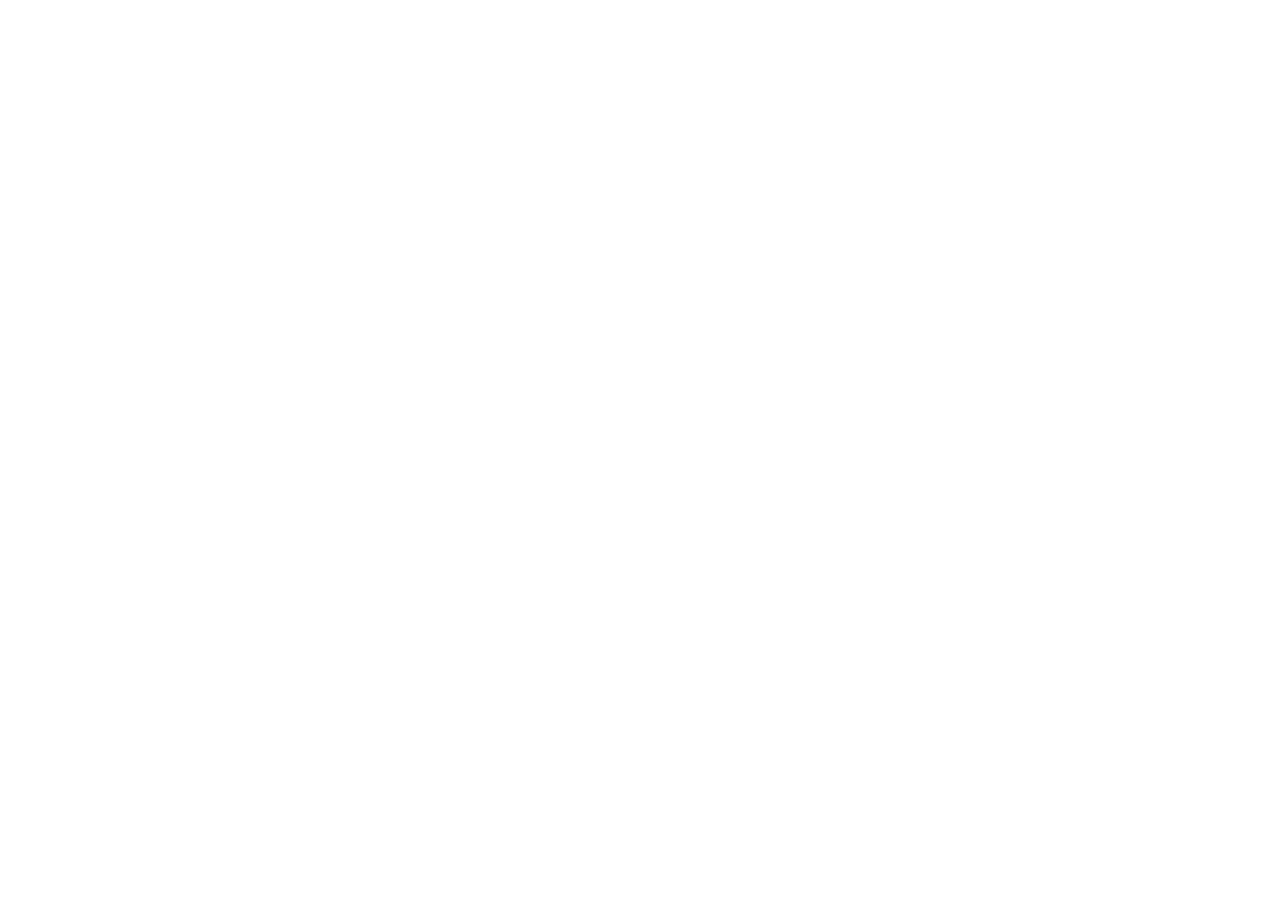
==== portfolio.html @ ca575eab "додає файли основи та базову розмітку" ====
<!DOCTYPE html>
<html lang="uk">
<head>
    <meta charset="UTF-8">
    <meta http-equiv="X-UA-Compatible" content="IE=edge">
    <meta name="viewport" content="width=device-width, initial-scale=1.0">
    <title>Портфоліо</title>
</head>
<body>
    
</body>
</html>
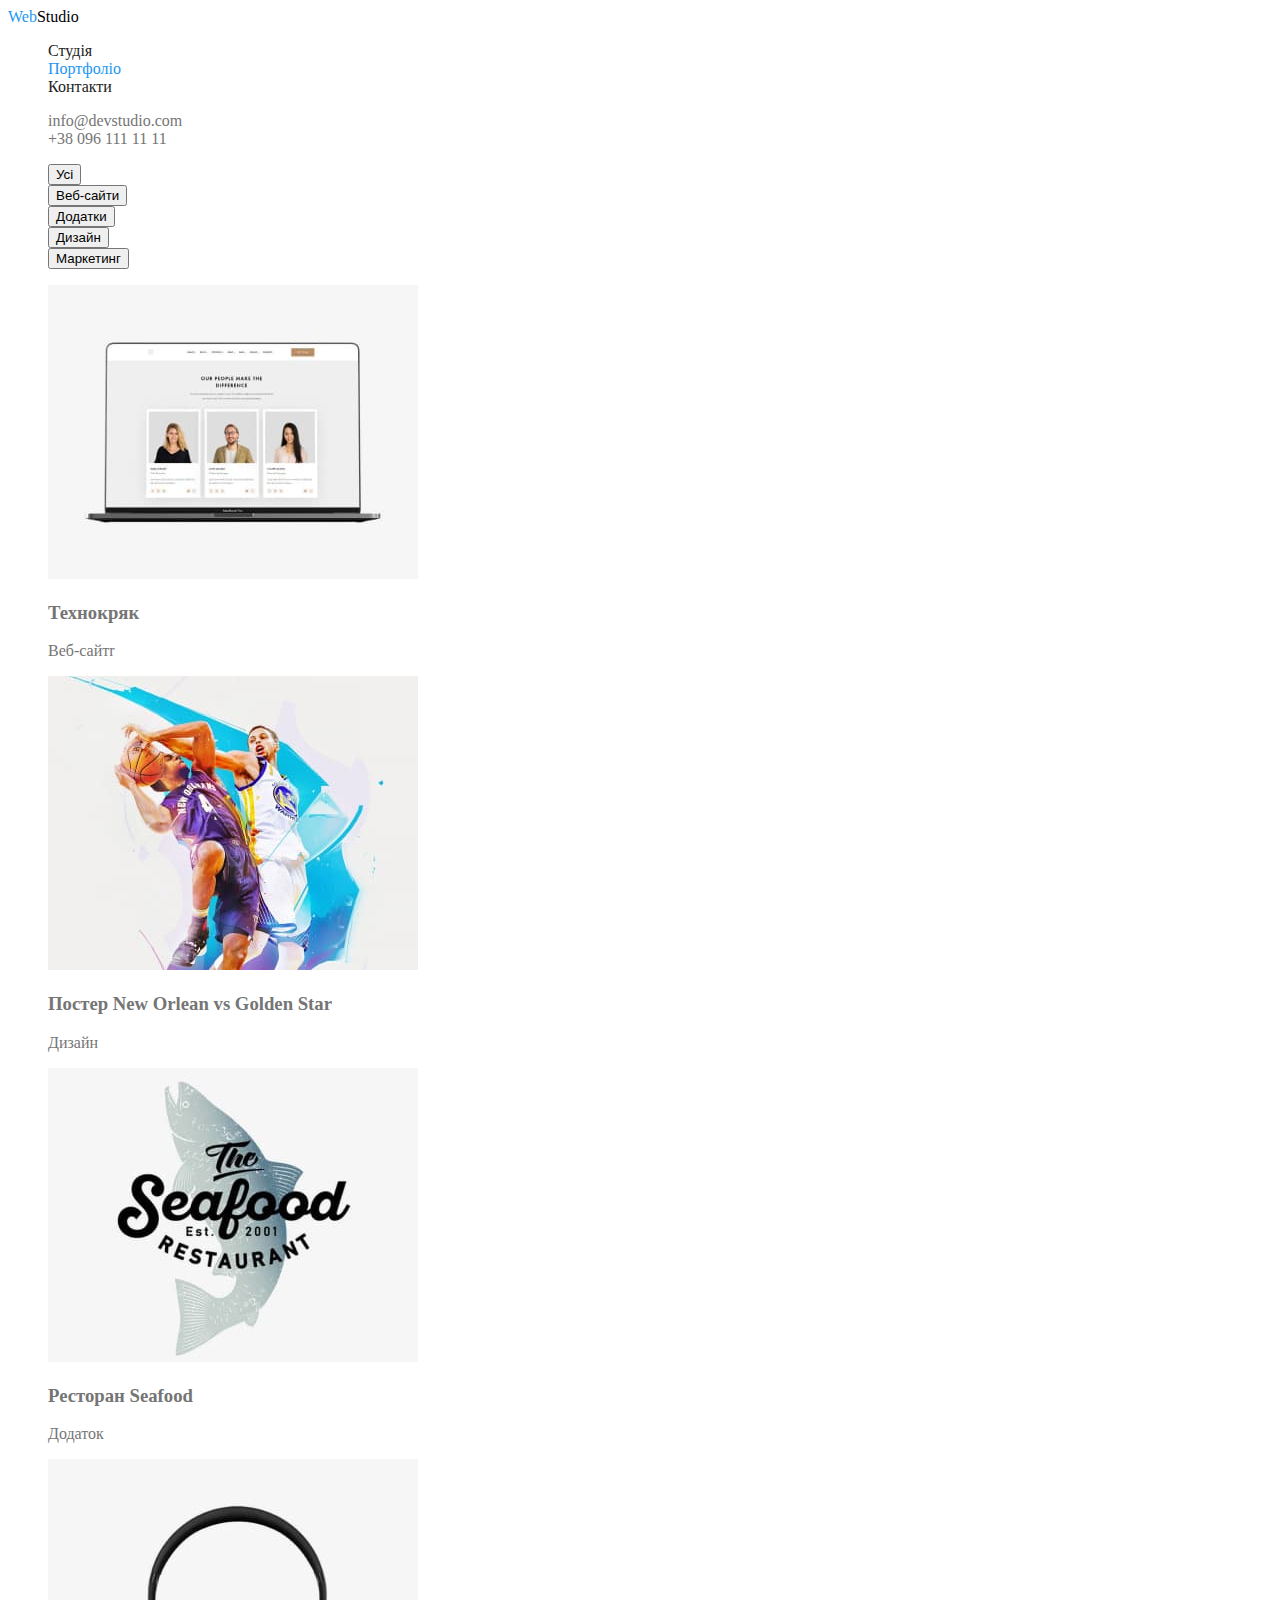
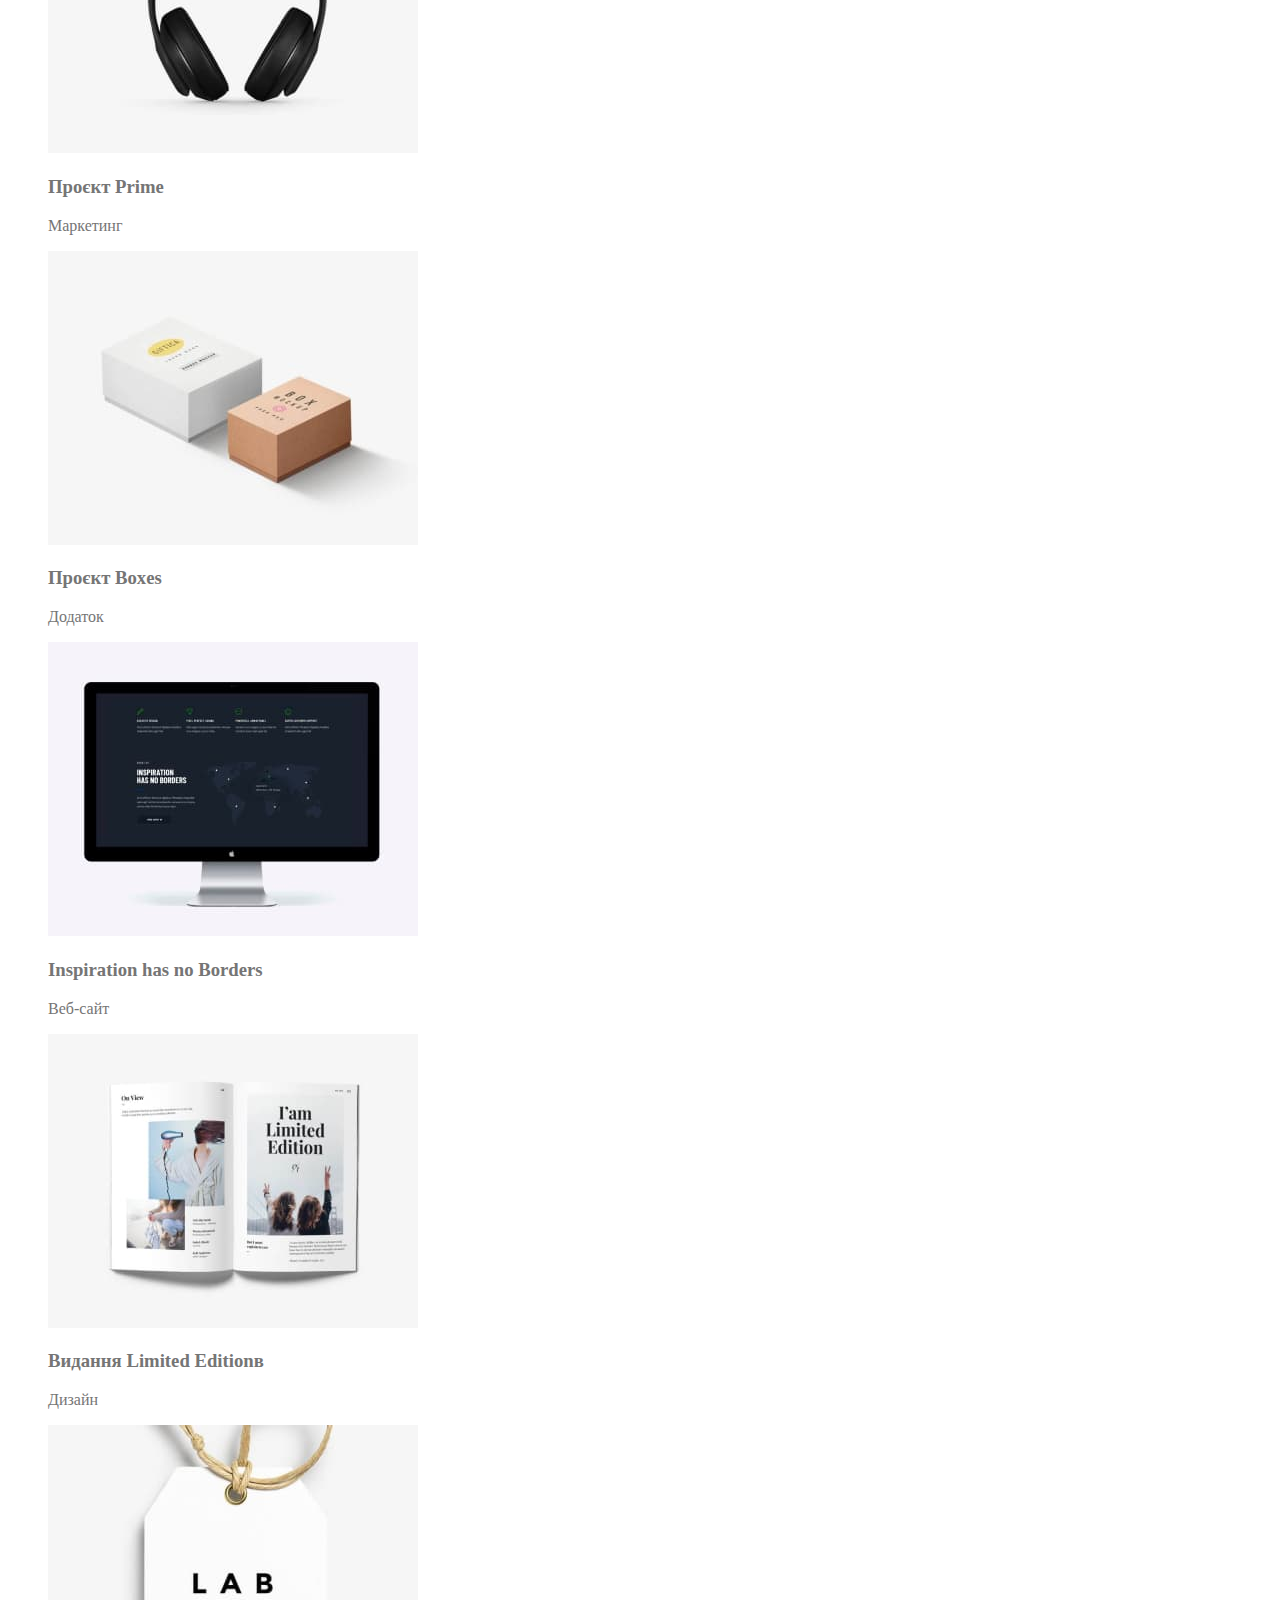
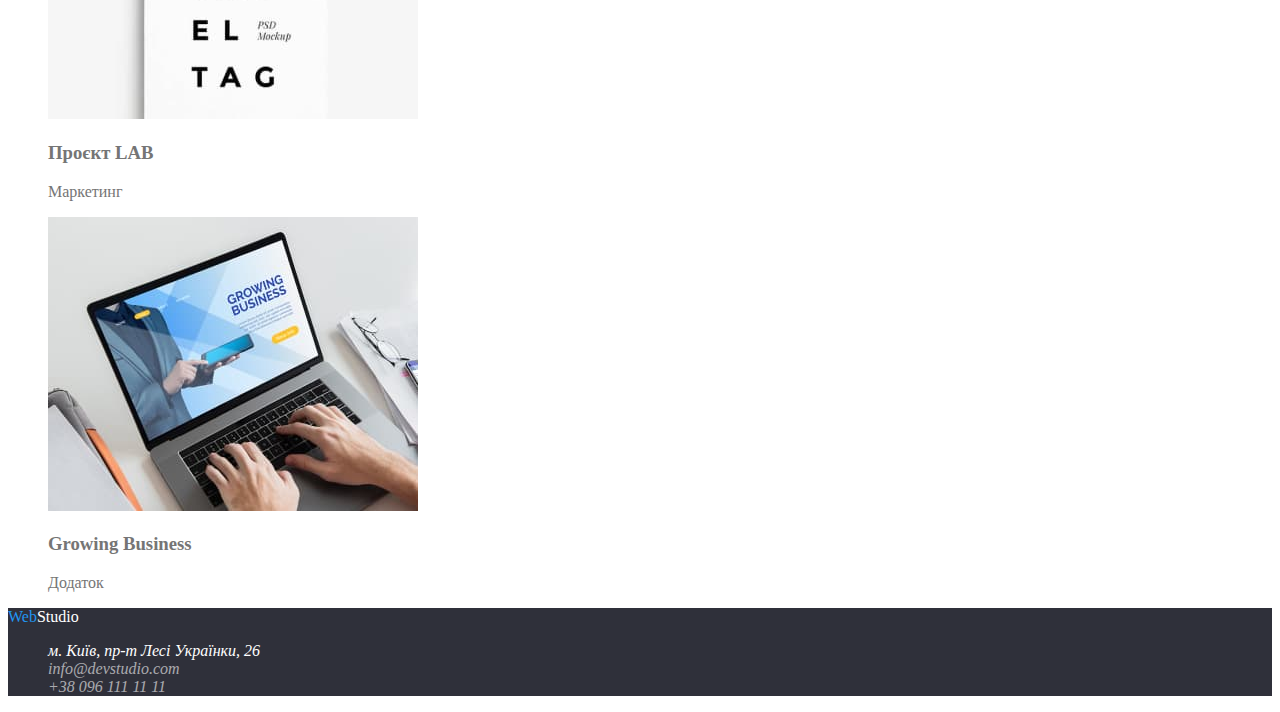
==== commit 27e99223: "Додає розмітку portfolio.html" ====
--- a/portfolio.html
+++ b/portfolio.html
@@ -5,8 +5,103 @@
     <meta http-equiv="X-UA-Compatible" content="IE=edge">
     <meta name="viewport" content="width=device-width, initial-scale=1.0">
     <title>Портфоліо</title>
+    <link rel="stylesheet" href="./css/styles.css" />
 </head>
 <body>
-    
+    <header>
+        <nav>
+            <a href="./index.html" class="logo"> <span class="web-logo">Web</span>Studio </a>
+            <ul class="site-nav">
+                <li><a href="./index.html" class="link">Студія</a></li>
+                <li><a href="./portfolio.html" class="link current">Портфоліо</a></li>
+                <li><a href="" class="link">Контакти</a></li>
+            </ul>
+        </nav>
+
+        <ul>
+            <li><a href="mailto:info@devstudio.com" class="nav-contact">info@devstudio.com</a></li>
+            <li><a href="tel:+380961111111" class="nav-contact">+38 096 111 11 11</a></li>
+        </ul>
+
+    </header>
+
+    <main>
+        <ul>
+            <li>
+                <button type="button" class="filter">Усі</button>
+            </li>
+            <li>
+                <button type="button" class="filter">Веб-сайти</button>
+            </li>
+            <li>
+                <button type="button" class="filter">Додатки</button>
+            </li>
+            <li>
+                <button type="button" class="filter">Дизайн</button>
+            </li>
+            <li>
+                <button type="button" class="filter">Маркетинг</button>
+            </li>
+        </ul>
+
+        <ul class="projects">
+            <li>
+                <img src="./images/проєкт1.jpg" alt="Ноутбук з сайтом" width="370">
+                <h3 class="title">Технокряк</h3>
+                <p>Веб-сайтr</p>
+            </li>
+            <li>
+                <img src="./images/проєкт2.jpg" alt="Баскетболісти з м'ячем" width="370">
+                <h3 class="title">Постер New Orlean vs Golden Star</h3>
+                <p>Дизайн</p>
+            </li>
+            <li>
+                <img src="./images/проєкт3.jpg" alt="Афіша ресторану з рибою" width="370">
+                <h3 class="title">Ресторан Seafood</h3>
+                <p>Додаток</p>
+            </li>
+            <li>
+                <img src="./images/проєкт4.jpg" alt="Навушники" width="370">
+                <h3 class="title">Проєкт Prime</h3>
+                <p>Маркетинг</p>
+            </li>
+            <li>
+                <img src="./images/проєкт5.jpg" alt="Коробки" width="370">
+                <h3 class="title">Проєкт Boxes</h3>
+                <p>Додаток</p>
+            </li>
+            <li>
+                <img src="./images/проєкт6.jpg" alt="Комп'ютер-моноблок Apple" width="370">
+                <h3 class="title">Inspiration has no Borders</h3>
+                <p>Веб-сайт</p>
+            </li>
+            <li>
+                <img src="./images/проєкт7.jpg" alt="Відкритий журнал" width="370">
+                <h3 class="title">Видання Limited Editionв</h3>
+                <p>Дизайн</p>
+            </li>
+            <li>
+                <img src="./images/проєкт8.jpg" alt="Етикетка на шнурку" width="370">
+                <h3 class="title">Проєкт LAB</h3>
+                <p>Маркетинг</p>
+            </li>
+            <li>
+                <img src="./images/проєкт9.jpg" alt="Ноутбук, за яким працюють" width="370">
+                <h3 class="title">Growing Business</h3>
+                <p>Додаток</p>
+            </li>
+        </ul>
+    </main>
+
+    <footer>
+        <a href="./index.html" class="footer-logo"> <span class="web-logo">Web</span>Studio </a>
+        <address>
+            <ul>
+                <li><a href="https://goo.gl/maps/Lt7ySkNtSUmpowmB8" target="_blank" rel="noreferrer noopener" class="address">м. Київ, пр-т Лесі Українки, 26</a> </li>
+                <li><a href="mailto:info@devstudio.com" class="contact">info@devstudio.com</a></li>
+                <li><a href="tel:+380961111111" class="contact">+38 096 111 11 11</a></li>            
+            </ul>
+        </address>
+    </footer>
 </body>
 </html>--- a/css/styles.css
+++ b/css/styles.css
@@ -0,0 +1,103 @@
+:root {
+    --accent-color: #2196f3;
+    --primary-text-color: #757575;
+    --secondary-text-color: #212121;
+    --primary-white-color: #fff;
+}
+
+body {
+    background-color: var(--primary-white-color);
+    color: var(--primary-text-color);
+}
+
+ul {
+    list-style: none;
+}
+
+.logo {
+    color: #000;
+    text-decoration: none;
+}
+
+.web-logo {
+    color: var(--accent-color);
+}
+
+.site-nav .link {
+    color: var(--secondary-text-color);
+    text-decoration: none;
+}
+
+.site-nav .link:hover,
+.site-nav .link:focus {
+    color: var(--accent-color);
+}
+
+.site-nav .link.current {
+    color: var(--accent-color);
+}
+
+.nav-contact {
+    color: var(--primary-text-color);
+    text-decoration: none;
+}
+
+.nav-contact:hover,
+.nav-contact:focus {
+    color: var(--accent-color);
+
+}
+
+.hero {
+    background-color: #2f303a;
+}
+
+.hero-title {
+    color: var(--primary-white-color);
+    text-transform: uppercase;
+}
+
+.btn {
+    color: var(--primary-white-color);
+    background-color: var(--accent-color);
+}
+
+.section {
+    background-color: #f5f5f5;
+}
+
+.section-title {
+    color: var(--secondary-text-color);
+}
+
+.features .title{
+    text-transform: uppercase;
+}
+
+.features .title,
+.workers .title{
+    color: var(--secondary-text-color);
+}
+
+.team {
+    background-color: #f5f4fa;
+}
+
+footer {
+    background-color: #2f303a;
+}
+
+.footer-logo {
+    color: var(--primary-white-color);
+    text-decoration: none;
+}
+
+.address {
+    color: var(--primary-white-color);
+    text-decoration: none;
+}
+
+.contact {
+    color: #ffffff99;
+    text-decoration: none;
+}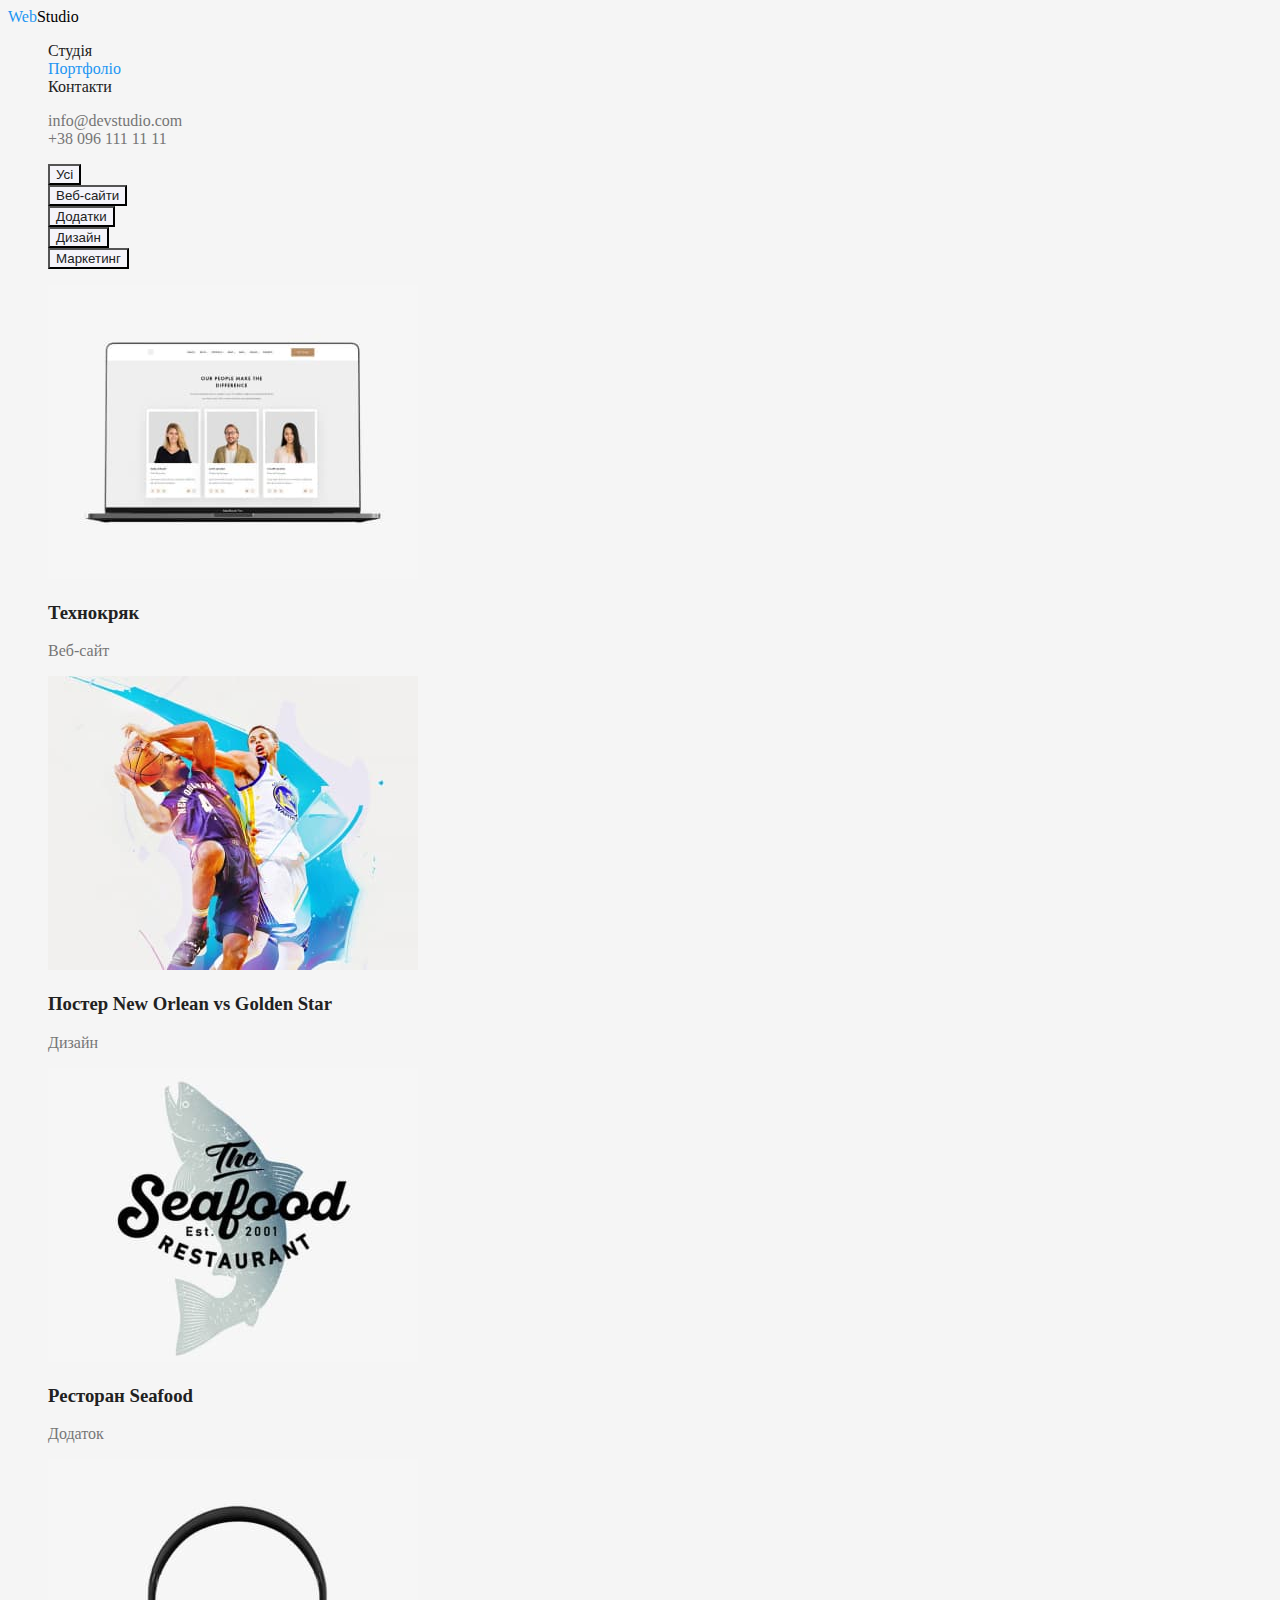
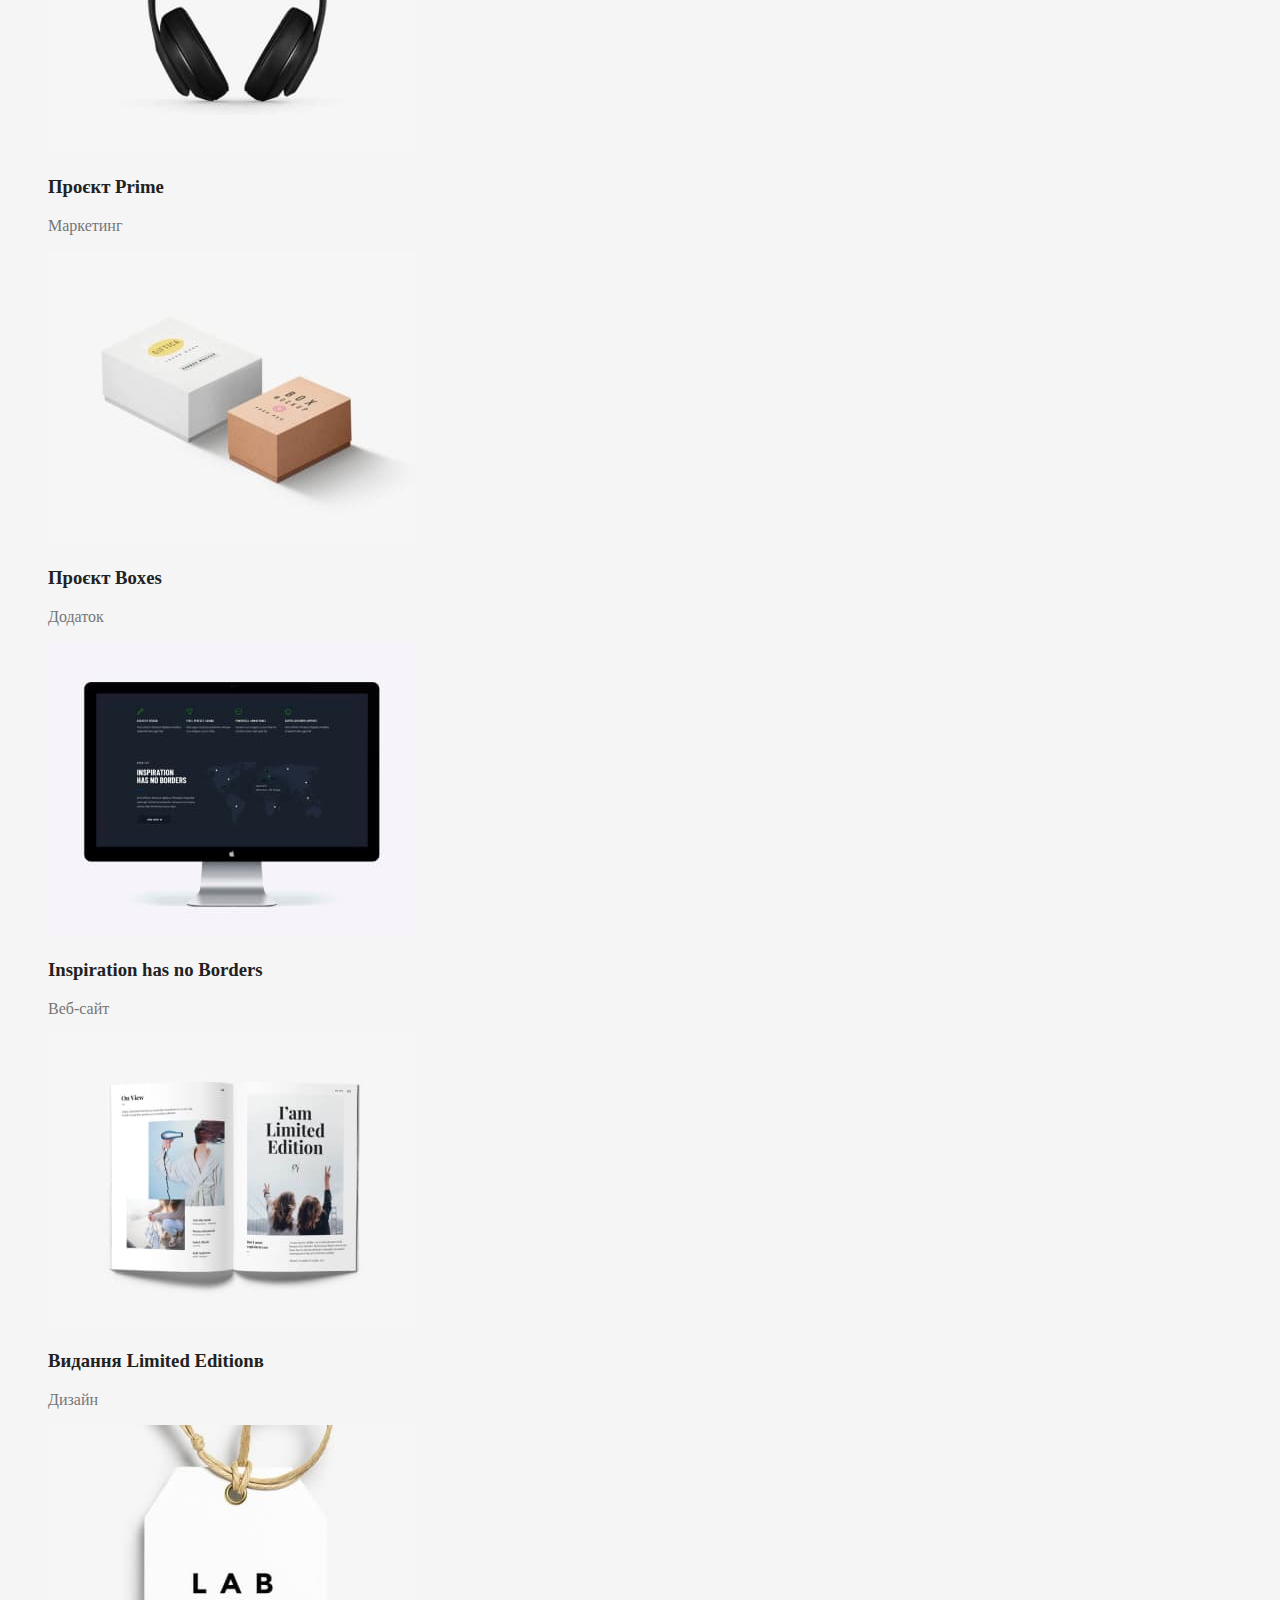
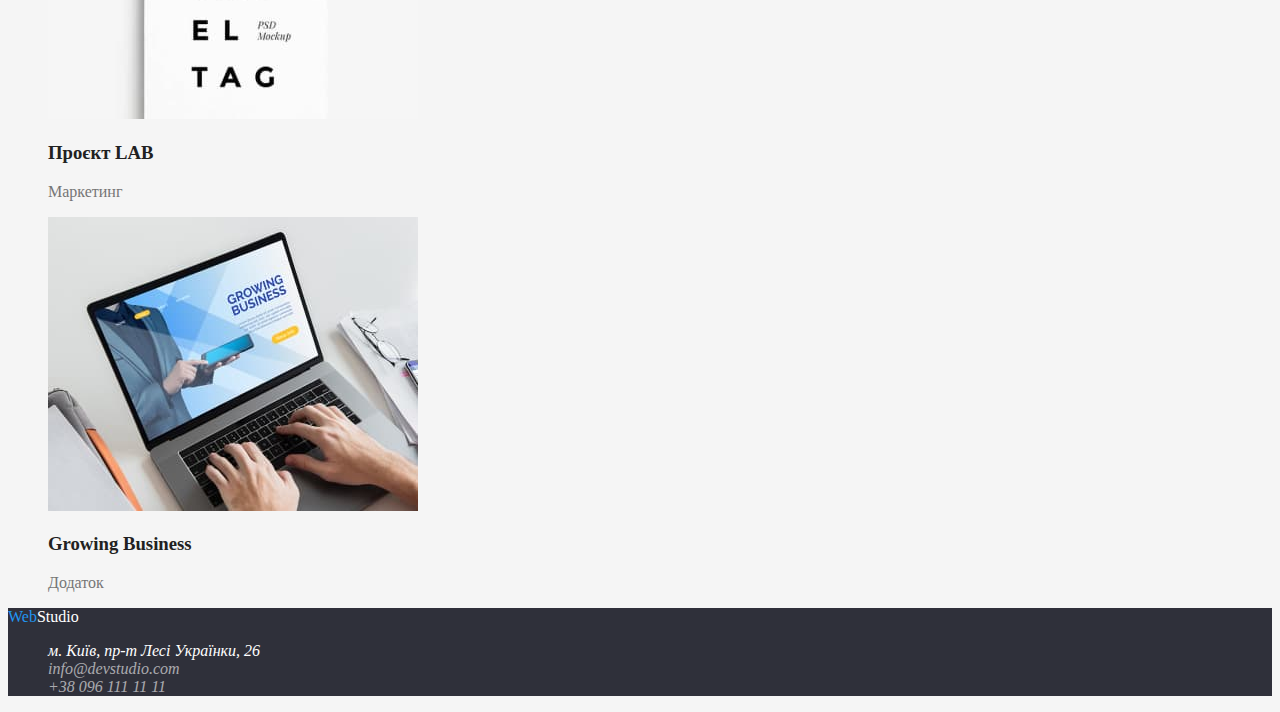
==== commit d6707f42: "перейменовує зображення" ====
--- a/portfolio.html
+++ b/portfolio.html
@@ -46,47 +46,47 @@
 
         <ul class="projects">
             <li>
-                <img src="./images/проєкт1.jpg" alt="Ноутбук з сайтом" width="370">
+                <img src="./images/technocrack.jpg" alt="Ноутбук з сайтом" width="370">
                 <h3 class="title">Технокряк</h3>
-                <p>Веб-сайтr</p>
+                <p>Веб-сайт</p>
             </li>
             <li>
-                <img src="./images/проєкт2.jpg" alt="Баскетболісти з м'ячем" width="370">
+                <img src="./images/poster.jpg" alt="Баскетболісти з м'ячем" width="370">
                 <h3 class="title">Постер New Orlean vs Golden Star</h3>
                 <p>Дизайн</p>
             </li>
             <li>
-                <img src="./images/проєкт3.jpg" alt="Афіша ресторану з рибою" width="370">
+                <img src="./images/seafood.jpg" alt="Афіша ресторану з рибою" width="370">
                 <h3 class="title">Ресторан Seafood</h3>
                 <p>Додаток</p>
             </li>
             <li>
-                <img src="./images/проєкт4.jpg" alt="Навушники" width="370">
+                <img src="./images/prime.jpg" alt="Навушники" width="370">
                 <h3 class="title">Проєкт Prime</h3>
                 <p>Маркетинг</p>
             </li>
             <li>
-                <img src="./images/проєкт5.jpg" alt="Коробки" width="370">
+                <img src="./images/boxes.jpg" alt="Коробки" width="370">
                 <h3 class="title">Проєкт Boxes</h3>
                 <p>Додаток</p>
             </li>
             <li>
-                <img src="./images/проєкт6.jpg" alt="Комп'ютер-моноблок Apple" width="370">
+                <img src="./images/inspiration.jpg" alt="Комп'ютер-моноблок Apple" width="370">
                 <h3 class="title">Inspiration has no Borders</h3>
                 <p>Веб-сайт</p>
             </li>
             <li>
-                <img src="./images/проєкт7.jpg" alt="Відкритий журнал" width="370">
+                <img src="./images/limitededition.jpg" alt="Відкритий журнал" width="370">
                 <h3 class="title">Видання Limited Editionв</h3>
                 <p>Дизайн</p>
             </li>
             <li>
-                <img src="./images/проєкт8.jpg" alt="Етикетка на шнурку" width="370">
+                <img src="./images/lab.jpg" alt="Етикетка на шнурку" width="370">
                 <h3 class="title">Проєкт LAB</h3>
                 <p>Маркетинг</p>
             </li>
             <li>
-                <img src="./images/проєкт9.jpg" alt="Ноутбук, за яким працюють" width="370">
+                <img src="./images/bussines.jpg" alt="Ноутбук, за яким працюють" width="370">
                 <h3 class="title">Growing Business</h3>
                 <p>Додаток</p>
             </li>
--- a/css/styles.css
+++ b/css/styles.css
@@ -6,7 +6,7 @@
 }
 
 body {
-    background-color: var(--primary-white-color);
+    background-color: #f5f5f5;
     color: var(--primary-text-color);
 }
 
@@ -75,7 +75,8 @@
 }
 
 .features .title,
-.workers .title{
+.workers .title,
+.projects .title {
     color: var(--secondary-text-color);
 }
 
@@ -100,4 +101,18 @@
 .contact {
     color: #ffffff99;
     text-decoration: none;
+}
+
+
+
+
+.filter {
+    color: var(--secondary-text-color);
+    background-color: #f5f4fa;
+}
+
+.filter:hover,
+.filter:focus {
+    color: #fff;
+    background-color: var(--accent-color);
 }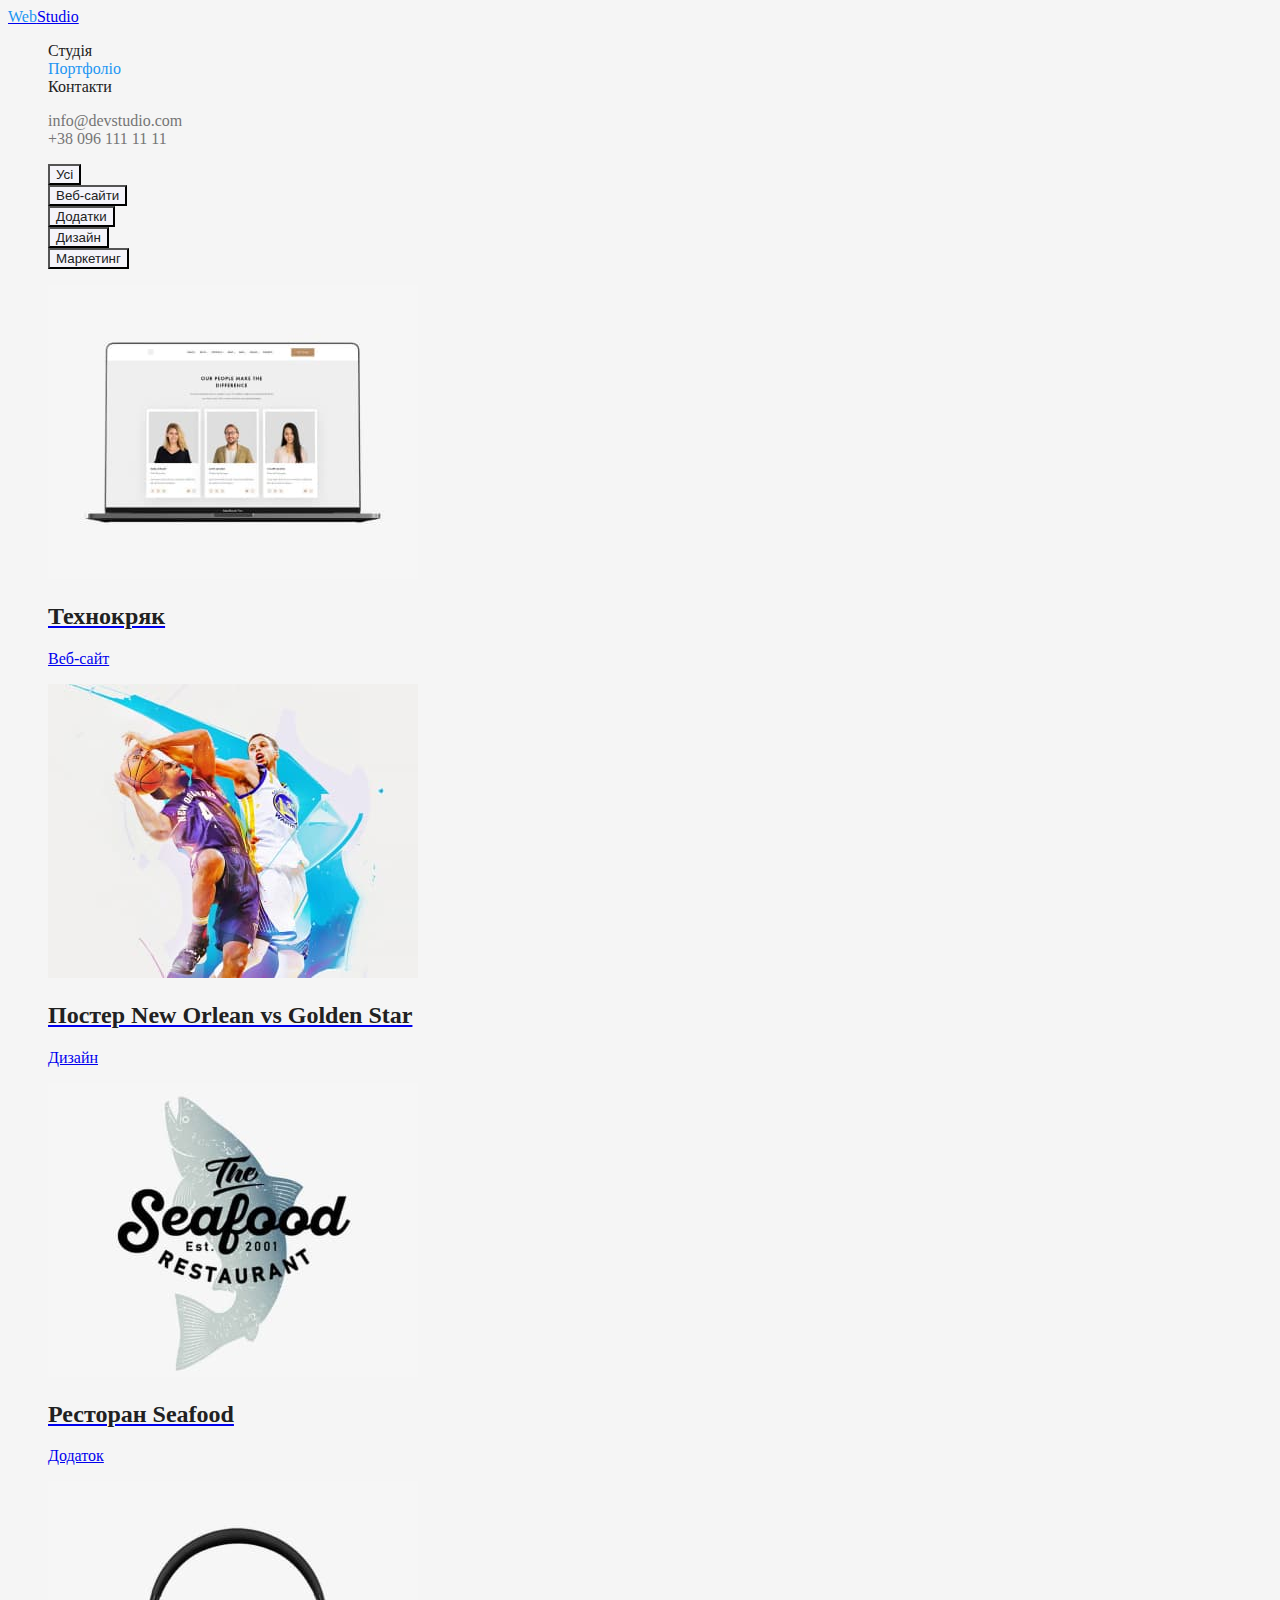
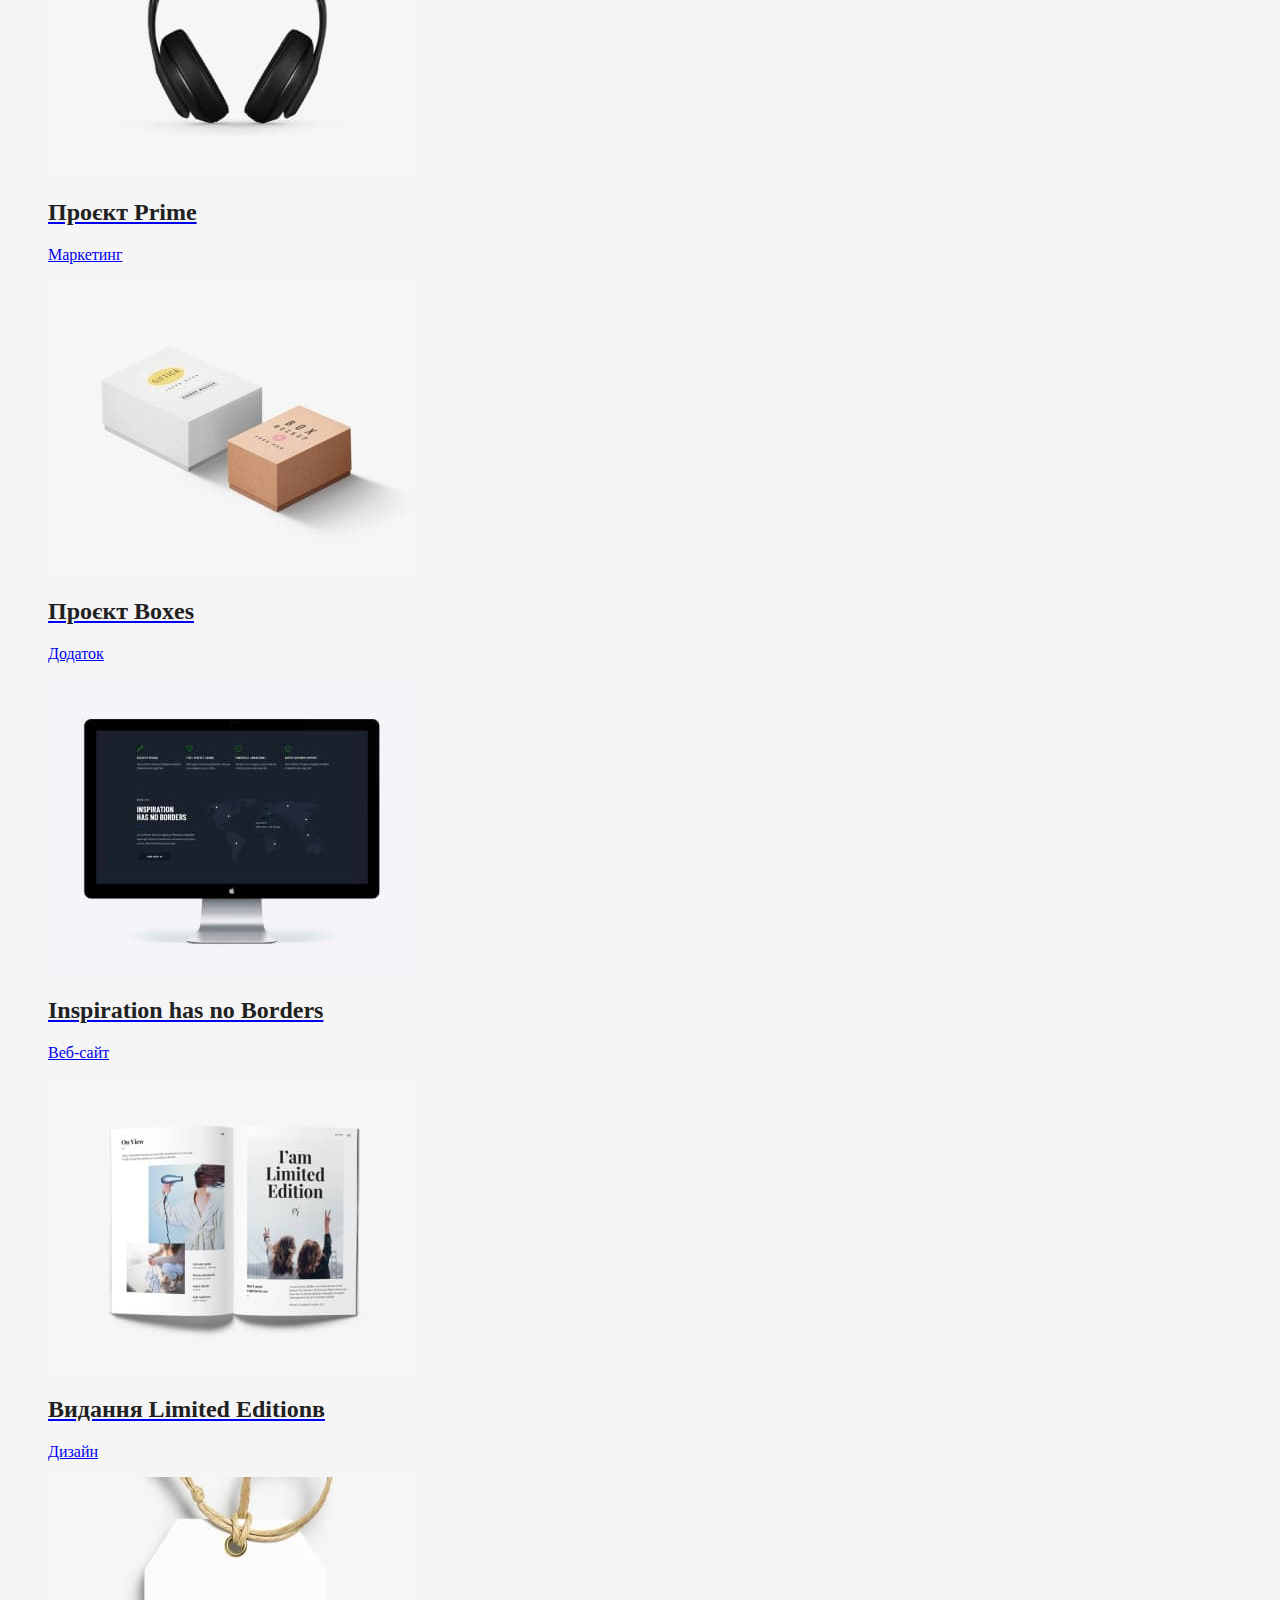
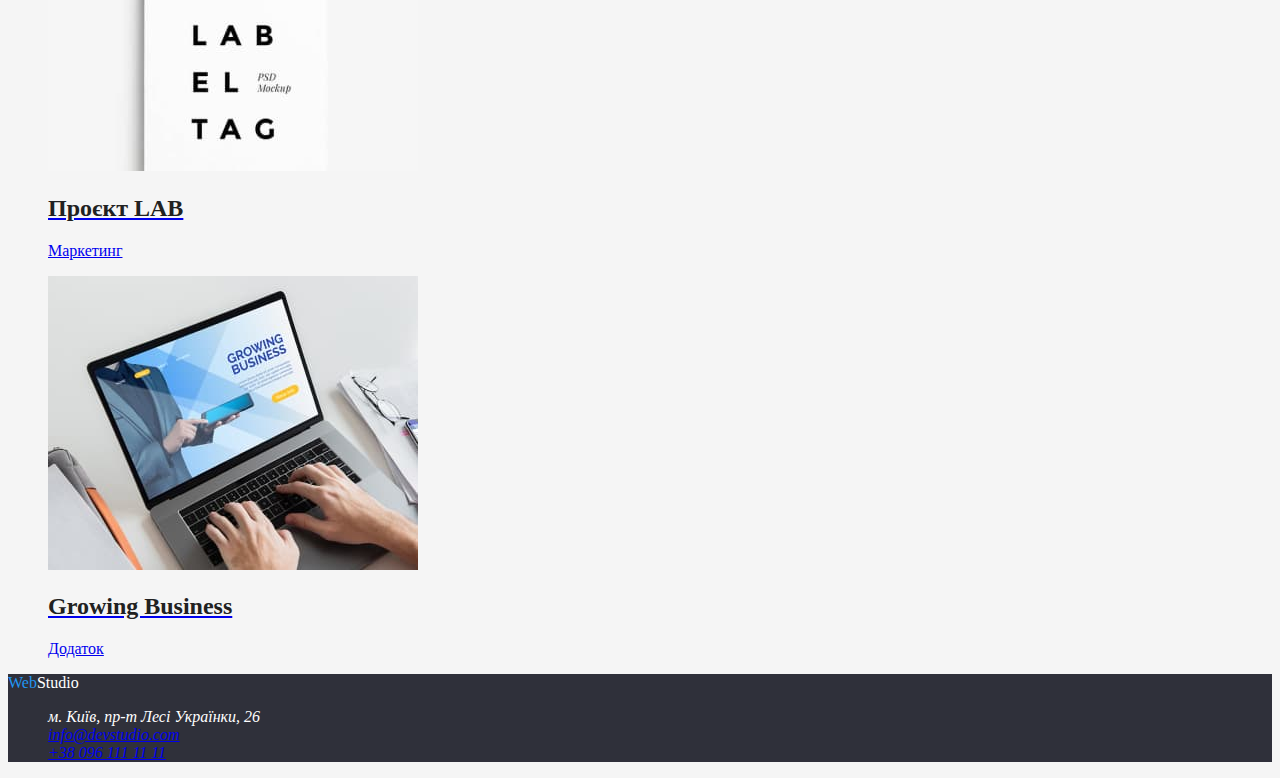
==== commit a254b319: "верстка портфоліо" ====
--- a/portfolio.html
+++ b/portfolio.html
@@ -1,107 +1,168 @@
 <!DOCTYPE html>
 <html lang="uk">
-<head>
-    <meta charset="UTF-8">
-    <meta http-equiv="X-UA-Compatible" content="IE=edge">
-    <meta name="viewport" content="width=device-width, initial-scale=1.0">
+  <head>
+    <meta charset="UTF-8" />
+    <meta http-equiv="X-UA-Compatible" content="IE=edge" />
+    <meta name="viewport" content="width=device-width, initial-scale=1.0" />
     <title>Портфоліо</title>
+    <link rel="preconnect" href="https://fonts.googleapis.com" />
+    <link rel="preconnect" href="https://fonts.gstatic.com" crossorigin />
+    <link
+      href="https://fonts.googleapis.com/css2?family=Raleway:wght@700&family=Roboto:wght@400;500;700;900&display=swap"
+      rel="stylesheet"
+    />
     <link rel="stylesheet" href="./css/styles.css" />
-</head>
-<body>
-    <header>
-        <nav>
-            <a href="./index.html" class="logo"> <span class="web-logo">Web</span>Studio </a>
-            <ul class="site-nav">
-                <li><a href="./index.html" class="link">Студія</a></li>
-                <li><a href="./portfolio.html" class="link current">Портфоліо</a></li>
-                <li><a href="" class="link">Контакти</a></li>
-            </ul>
-        </nav>
+  </head>
+  <body>
+    <header class="top">
+      <nav>
+        <a href="./index.html" class="nav-logo"> <span class="web-logo">Web</span>Studio </a>
+        <ul class="site-nav list">
+          <li><a href="./index.html" class="link">Студія</a></li>
+          <li><a href="./portfolio.html" class="link current">Портфоліо</a></li>
+          <li><a href="" class="link">Контакти</a></li>
+        </ul>
+      </nav>
 
-        <ul>
-            <li><a href="mailto:info@devstudio.com" class="nav-contact">info@devstudio.com</a></li>
-            <li><a href="tel:+380961111111" class="nav-contact">+38 096 111 11 11</a></li>
-        </ul>
-
+      <ul class="list">
+        <li><a href="mailto:info@devstudio.com" class="nav-contact link">info@devstudio.com</a></li>
+        <li><a href="tel:+380961111111" class="nav-contact link">+38 096 111 11 11</a></li>
+      </ul>
     </header>
 
     <main>
-        <ul>
-            <li>
-                <button type="button" class="filter">Усі</button>
-            </li>
-            <li>
-                <button type="button" class="filter">Веб-сайти</button>
-            </li>
-            <li>
-                <button type="button" class="filter">Додатки</button>
-            </li>
-            <li>
-                <button type="button" class="filter">Дизайн</button>
-            </li>
-            <li>
-                <button type="button" class="filter">Маркетинг</button>
-            </li>
+      <section class="projects-section">
+        <h1 hidden>Наші проєкти</h1>
+        <ul class="list">
+          <li>
+            <button type="button" class="filter">Усі</button>
+          </li>
+          <li>
+            <button type="button" class="filter">Веб-сайти</button>
+          </li>
+          <li>
+            <button type="button" class="filter">Додатки</button>
+          </li>
+          <li>
+            <button type="button" class="filter">Дизайн</button>
+          </li>
+          <li>
+            <button type="button" class="filter">Маркетинг</button>
+          </li>
         </ul>
 
-        <ul class="projects">
-            <li>
-                <img src="./images/technocrack.jpg" alt="Ноутбук з сайтом" width="370">
-                <h3 class="title">Технокряк</h3>
-                <p>Веб-сайт</p>
-            </li>
-            <li>
-                <img src="./images/poster.jpg" alt="Баскетболісти з м'ячем" width="370">
-                <h3 class="title">Постер New Orlean vs Golden Star</h3>
-                <p>Дизайн</p>
-            </li>
-            <li>
-                <img src="./images/seafood.jpg" alt="Афіша ресторану з рибою" width="370">
-                <h3 class="title">Ресторан Seafood</h3>
-                <p>Додаток</p>
-            </li>
-            <li>
-                <img src="./images/prime.jpg" alt="Навушники" width="370">
-                <h3 class="title">Проєкт Prime</h3>
-                <p>Маркетинг</p>
-            </li>
-            <li>
-                <img src="./images/boxes.jpg" alt="Коробки" width="370">
-                <h3 class="title">Проєкт Boxes</h3>
-                <p>Додаток</p>
-            </li>
-            <li>
-                <img src="./images/inspiration.jpg" alt="Комп'ютер-моноблок Apple" width="370">
-                <h3 class="title">Inspiration has no Borders</h3>
-                <p>Веб-сайт</p>
-            </li>
-            <li>
-                <img src="./images/limitededition.jpg" alt="Відкритий журнал" width="370">
-                <h3 class="title">Видання Limited Editionв</h3>
-                <p>Дизайн</p>
-            </li>
-            <li>
-                <img src="./images/lab.jpg" alt="Етикетка на шнурку" width="370">
-                <h3 class="title">Проєкт LAB</h3>
-                <p>Маркетинг</p>
-            </li>
-            <li>
-                <img src="./images/bussines.jpg" alt="Ноутбук, за яким працюють" width="370">
-                <h3 class="title">Growing Business</h3>
-                <p>Додаток</p>
-            </li>
+        <ul class="projects list">
+          <li>
+            <a href="#" class="link">
+              <img src="./images/technocrack.jpg" alt="Ноутбук з сайтом" width="370" height="294" />
+              <h2 class="title">Технокряк</h2>
+              <p class="project-type">Веб-сайт</p>
+            </a>
+          </li>
+          <li>
+            <a href="#" class="link">
+              <img
+                src="./images/poster.jpg"
+                alt="Баскетболісти з м'ячем"
+                width="370"
+                height="294"
+              />
+              <h2 class="title">Постер New Orlean vs Golden Star</h2>
+              <p class="project-type">Дизайн</p>
+            </a>
+          </li>
+          <li>
+            <a href="#" class="link">
+              <img
+                src="./images/seafood.jpg"
+                alt="Афіша ресторану з рибою"
+                width="370"
+                height="294"
+              />
+              <h2 class="title">Ресторан Seafood</h2>
+              <p class="project-type">Додаток</p>
+            </a>
+          </li>
+          <li>
+            <a href="#" class="link">
+              <img src="./images/prime.jpg" alt="Навушники" width="370" height="294" />
+              <h2 class="title">Проєкт Prime</h2>
+              <p class="project-type">Маркетинг</p>
+            </a>
+          </li>
+          <li>
+            <a href="#" class="link">
+              <img src="./images/boxes.jpg" alt="Коробки" width="370" height="294" />
+              <h2 class="title">Проєкт Boxes</h2>
+              <p class="project-type">Додаток</p>
+            </a>
+          </li>
+          <li>
+            <a href="#" class="link">
+              <img
+                src="./images/inspiration.jpg"
+                alt="Комп'ютер-моноблок Apple"
+                width="370"
+                height="294"
+              />
+              <h2 class="title">Inspiration has no Borders</h2>
+              <p class="project-type">Веб-сайт</p>
+            </a>
+          </li>
+          <li>
+            <a href="#" class="link">
+              <img
+                src="./images/limitededition.jpg"
+                alt="Відкритий журнал"
+                width="370"
+                height="294"
+              />
+              <h2 class="title">Видання Limited Editionв</h2>
+              <p class="project-type">Дизайн</p>
+            </a>
+          </li>
+          <li>
+            <a href="#" class="link">
+              <img src="./images/lab.jpg" alt="Етикетка на шнурку" width="370" height="294" />
+              <h2 class="title">Проєкт LAB</h2>
+              <p class="project-type">Маркетинг</p>
+            </a>
+          </li>
+          <li>
+            <a href="#" class="link">
+              <img
+                src="./images/bussines.jpg"
+                alt="Ноутбук, за яким працюють"
+                width="370"
+                height="294"
+              />
+              <h2 class="title">Growing Business</h2>
+              <p class="project-type">Додаток</p>
+            </a>
+          </li>
         </ul>
+      </section>
     </main>
 
-    <footer>
-        <a href="./index.html" class="footer-logo"> <span class="web-logo">Web</span>Studio </a>
-        <address>
-            <ul>
-                <li><a href="https://goo.gl/maps/Lt7ySkNtSUmpowmB8" target="_blank" rel="noreferrer noopener" class="address">м. Київ, пр-т Лесі Українки, 26</a> </li>
-                <li><a href="mailto:info@devstudio.com" class="contact">info@devstudio.com</a></li>
-                <li><a href="tel:+380961111111" class="contact">+38 096 111 11 11</a></li>            
-            </ul>
-        </address>
+    <footer class="bottom">
+      <a href="./index.html" class="footer-logo"> <span class="web-logo">Web</span>Studio </a>
+      <address>
+        <ul class="list">
+          <li>
+            <a
+              href="https://goo.gl/maps/Lt7ySkNtSUmpowmB8"
+              target="_blank"
+              rel="noreferrer noopener"
+              class="address link"
+              >м. Київ, пр-т Лесі Українки, 26</a
+            >
+          </li>
+          <li>
+            <a href="mailto:info@devstudio.com" class="footer-contact link">info@devstudio.com</a>
+          </li>
+          <li><a href="tel:+380961111111" class="footer-contact link">+38 096 111 11 11</a></li>
+        </ul>
+      </address>
     </footer>
-</body>
-</html>+  </body>
+</html>
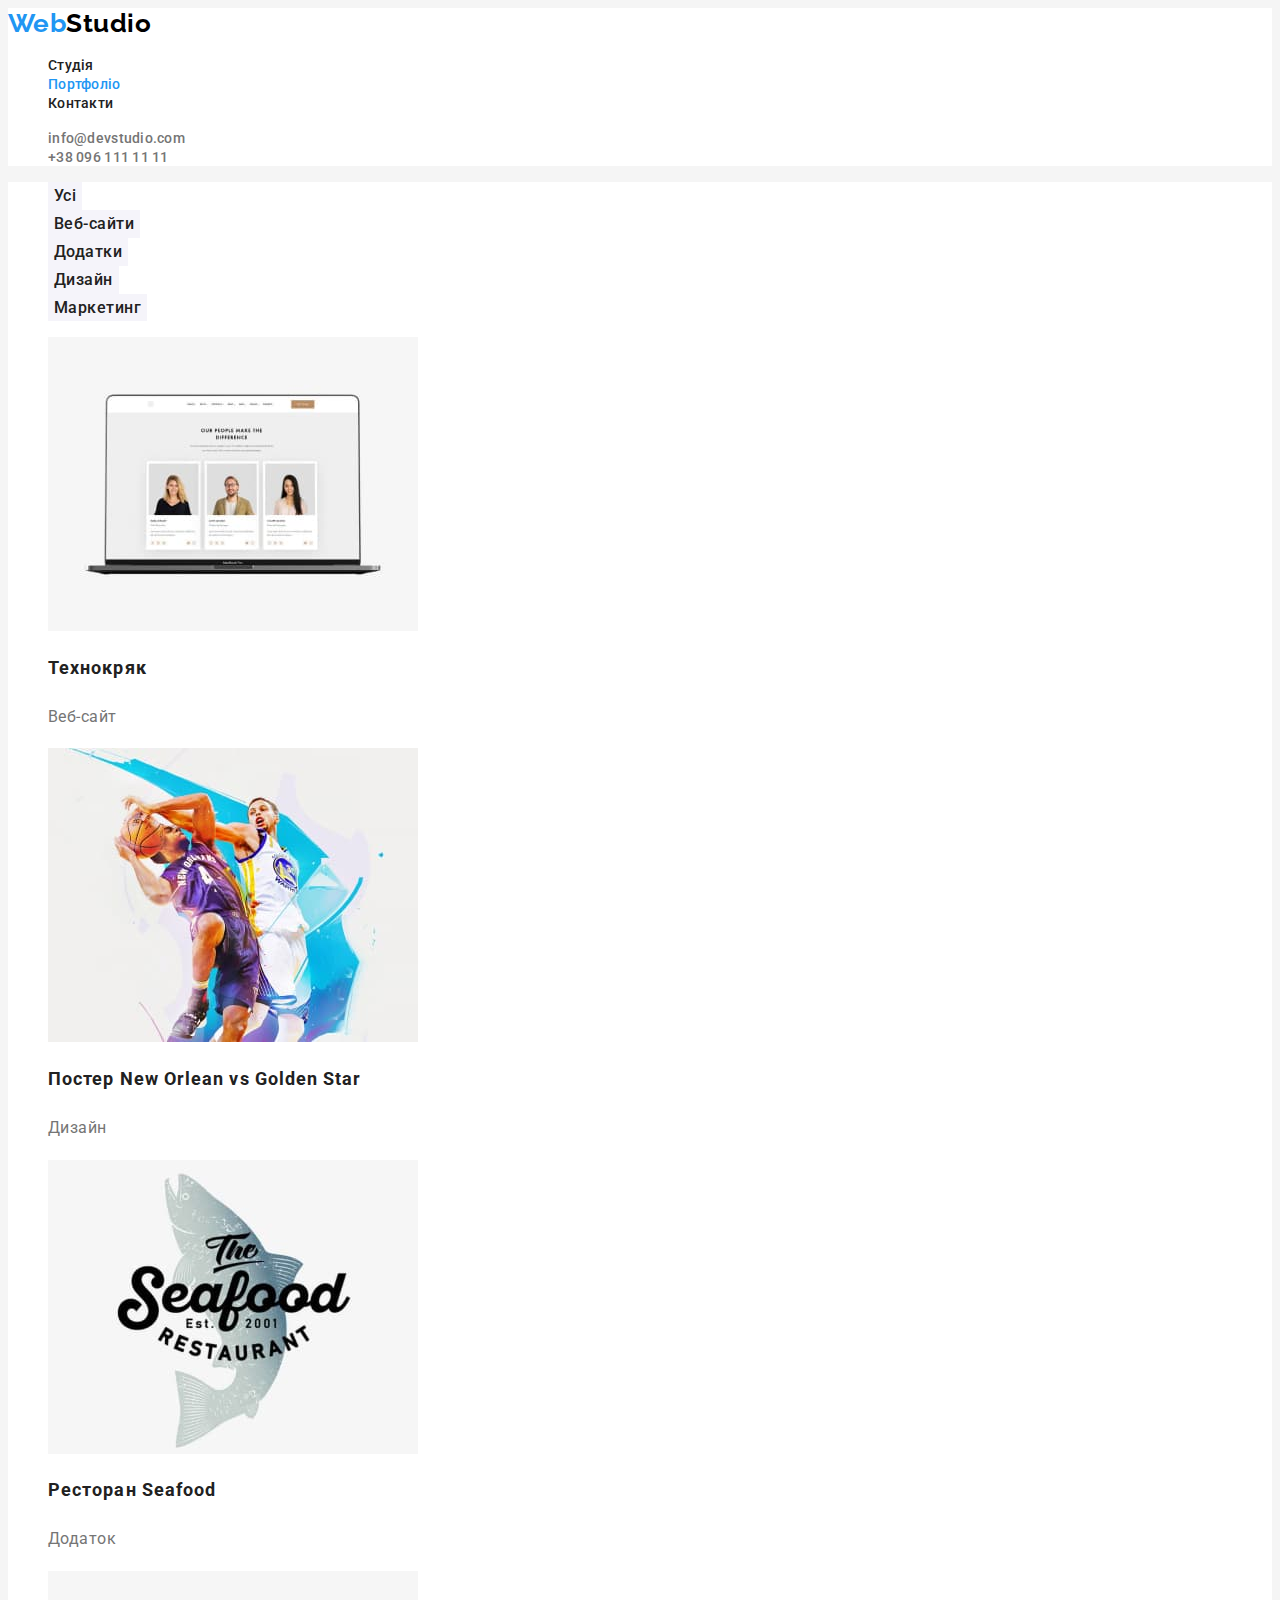
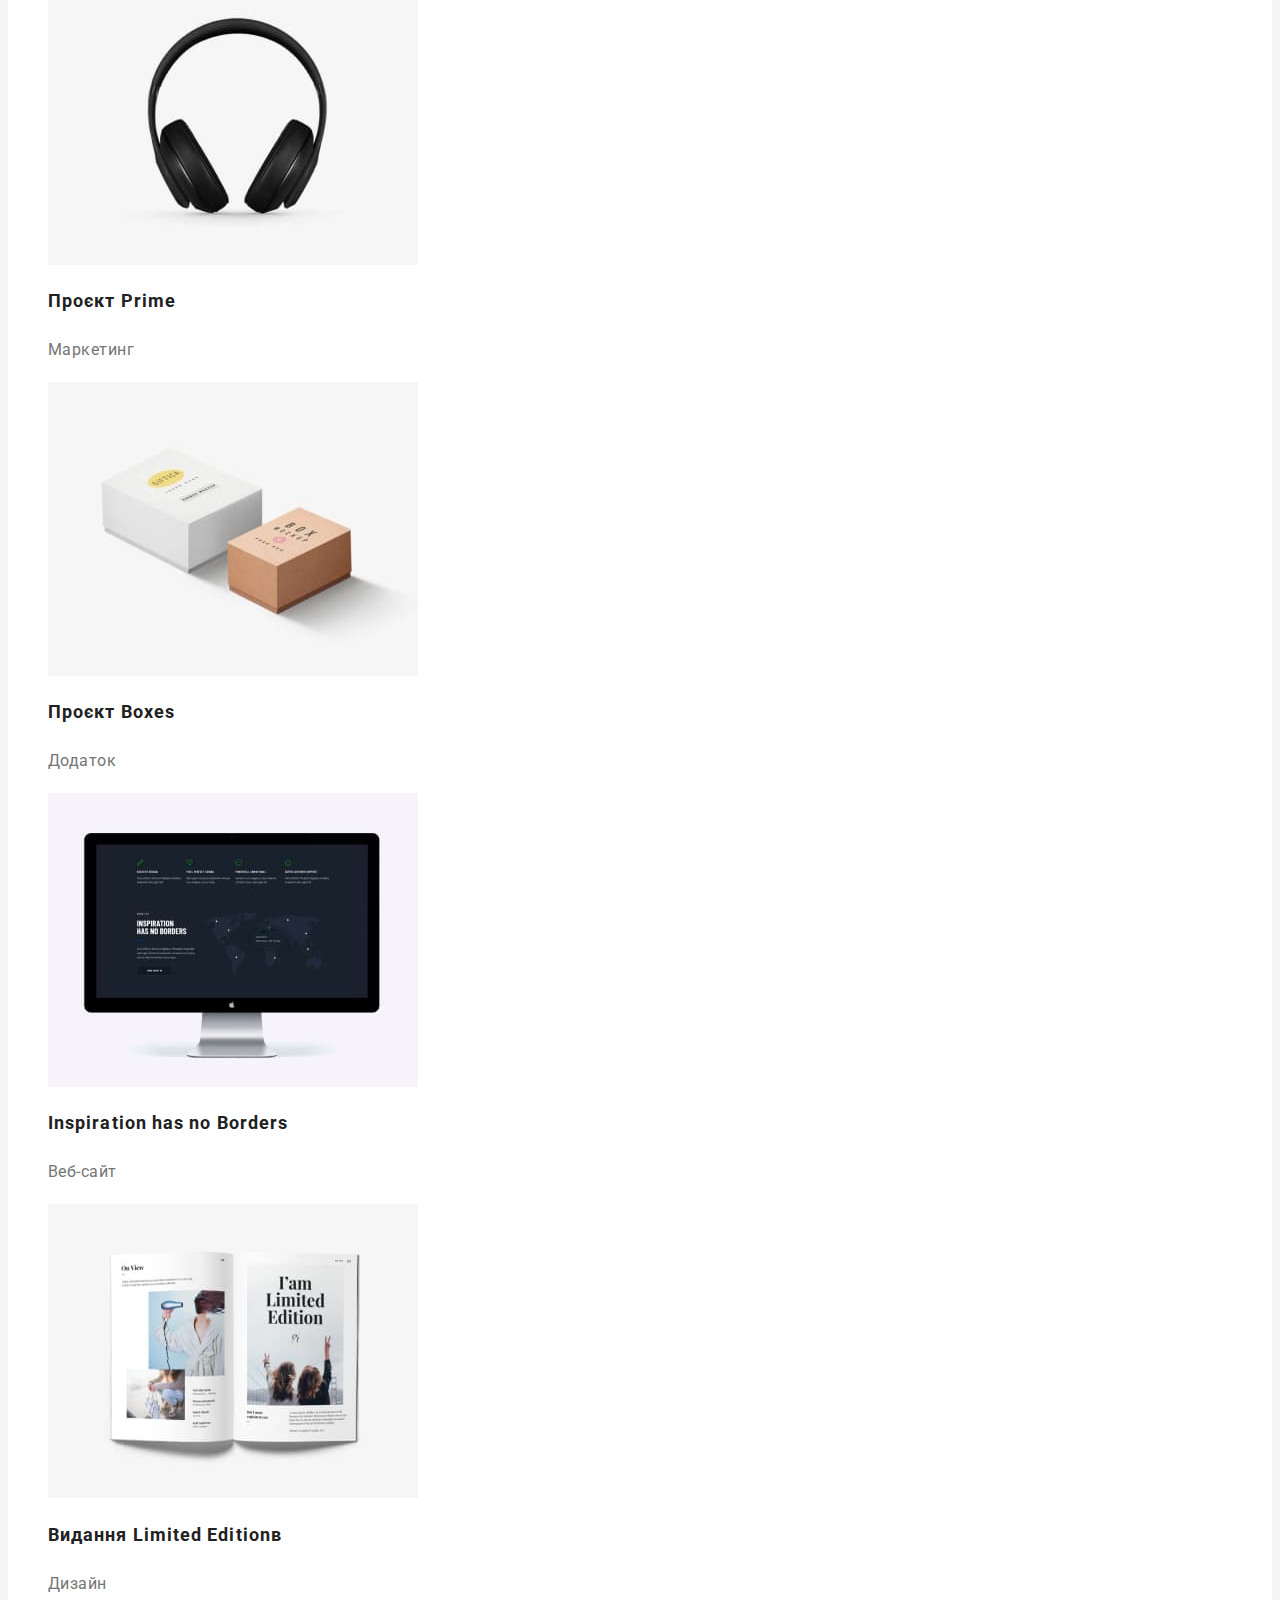
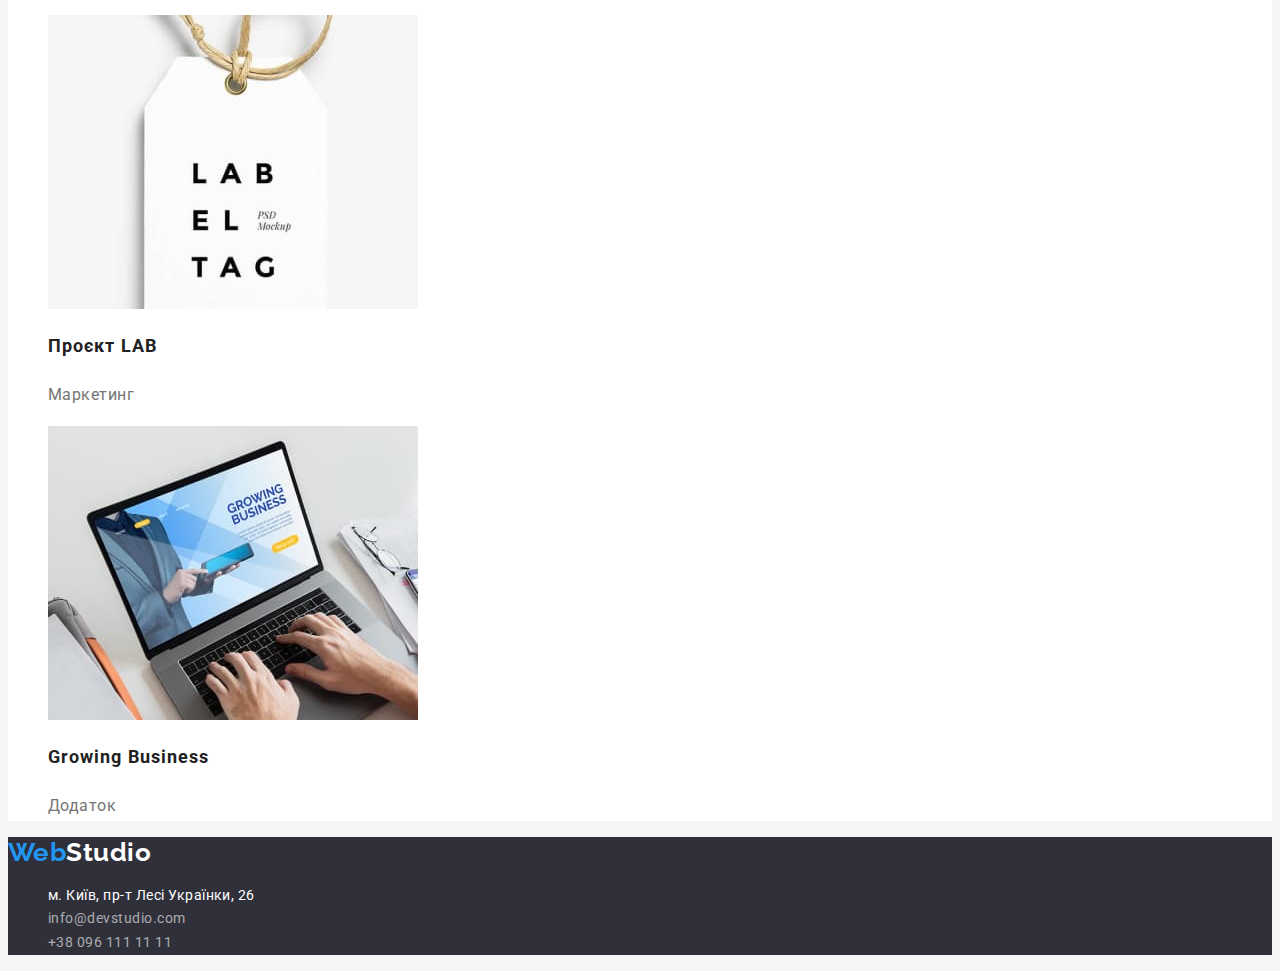
==== commit faa05380: "змінює шлях до стилів" ====
--- a/portfolio.html
+++ b/portfolio.html
@@ -11,7 +11,7 @@
       href="https://fonts.googleapis.com/css2?family=Raleway:wght@700&family=Roboto:wght@400;500;700;900&display=swap"
       rel="stylesheet"
     />
-    <link rel="stylesheet" href="./css/styles.css" />
+    <link rel="stylesheet" href="/css/styles.css" />
   </head>
   <body>
     <header class="top">
--- a/css/styles.css
+++ b/css/styles.css
@@ -1,118 +1,187 @@
 :root {
-    --accent-color: #2196f3;
-    --primary-text-color: #757575;
-    --secondary-text-color: #212121;
-    --primary-white-color: #fff;
+  --accent-color: #2196f3;
+  --primary-text-color: #757575;
+  --secondary-text-color: #212121;
+  --primary-background-color: #f5f5f5;
+  --secondary-background-color: #2f303a;
+  --primary-black: #000;
+  --primary-white: #fff;
+  --secondary-white: #f5f4fa;
+  --semi-transparent-white: #ffffff99;
 }
 
 body {
-    background-color: #f5f5f5;
-    color: var(--primary-text-color);
+  font-family: 'Roboto', sans-serif;
+  font-size: 16px;
+  letter-spacing: 0.03em;
+  color: var(--primary-text-color);
+
+  background-color: var(--primary-background-color);
 }
 
-ul {
-    list-style: none;
+.list { list-style: none;    }
+
+.link { text-decoration: none; }
+
+.top { background-color: var(--primary-white); }
+
+.nav-logo {
+  font-family: 'Raleway', sans-serif;
+  font-weight: 700;
+  font-size: 26px;
+  line-height: 1.19;
+  color: var(--primary-black);
+  text-decoration: none;
 }
 
-.logo {
-    color: #000;
-    text-decoration: none;
+.web-logo { color: var(--accent-color); }
+
+.site-nav .link,
+.nav-contact {
+  font-weight: 500;
+  font-size: 14px;
+  line-height: 1.14;
+  letter-spacing: 0.02em;
+  color: var(--secondary-text-color);
 }
 
-.web-logo {
-    color: var(--accent-color);
-}
-
-.site-nav .link {
-    color: var(--secondary-text-color);
-    text-decoration: none;
-}
+.nav-contact { color: inherit; }
 
 .site-nav .link:hover,
-.site-nav .link:focus {
-    color: var(--accent-color);
-}
-
+.site-nav .link:focus,
 .site-nav .link.current {
-    color: var(--accent-color);
-}
-
-.nav-contact {
-    color: var(--primary-text-color);
-    text-decoration: none;
+  color: var(--accent-color);
 }
 
 .nav-contact:hover,
 .nav-contact:focus {
-    color: var(--accent-color);
-
+  color: var(--accent-color);
 }
 
-.hero {
-    background-color: #2f303a;
-}
+.hero { background-color: var(--secondary-background-color); }
 
 .hero-title {
-    color: var(--primary-white-color);
-    text-transform: uppercase;
+  font-weight: 900;
+  font-size: 44px;
+  line-height: 1.36;
+  text-align: center;
+  letter-spacing: 0.06em;
+  text-transform: uppercase;
+  color: var(--primary-white);
 }
 
 .btn {
-    color: var(--primary-white-color);
-    background-color: var(--accent-color);
+  font-family: inherit;
+  font-weight: 700;
+  font-size: inherit;
+  line-height: 1.88;
+  display: flex;
+  align-items: center;
+  letter-spacing: 0.06em;
+  color: var(--primary-white);
+
+  background-color: var(--accent-color);
+  border: none;
+  cursor: pointer;
 }
 
-.section {
-    background-color: #f5f5f5;
+.section { background-color: var(--primary-background-color); }
+.projects-section { background-color: var(--primary-white); }
+
+.section-title {
+  font-size: 36px;
+  line-height: 1.17;
+  color: var(--secondary-text-color);
 }
 
-.section-title {
-    color: var(--secondary-text-color);
+.features .title {
+  font-size: 14px;
+  line-height: 1.14;
+  text-transform: uppercase;
 }
 
-.features .title{
-    text-transform: uppercase;
+.feature-text {
+  font-size: 14px;
+  line-height: 1.71;
+}
+
+.team { background-color: var(--secondary-white); }
+
+.workers .title {
+  font-size: inherit;
+  font-weight: 500;
+  line-height: 1.19;
+  text-align: center;
 }
 
 .features .title,
 .workers .title,
 .projects .title {
-    color: var(--secondary-text-color);
+  color: var(--secondary-text-color);
 }
 
-.team {
-    background-color: #f5f4fa;
+.position {
+  line-height: 1.19;
+  text-align: center;
 }
 
-footer {
-    background-color: #2f303a;
+.bottom { background-color: var(--secondary-background-color); }
+
+.footer-logo {
+  font-family: Raleway;
+  font-weight: 700;
+  font-size: 26px;
+  line-height: 1.19;
+  color: var(--primary-white);
+  text-decoration: none;
 }
 
-.footer-logo {
-    color: var(--primary-white-color);
-    text-decoration: none;
+.address,
+.footer-contact {
+  font-style: normal;
+  font-weight: 400;
+  font-size: 14px;
+  line-height: 1.71;
+  color: var(--primary-white);
+  text-decoration: none;
 }
 
-.address {
-    color: var(--primary-white-color);
-    text-decoration: none;
+.footer-contact { color: var(--semi-transparent-white); }
+
+.footer-contact:hover,
+.footer-contact:focus {
+  color: var(--accent-color);
 }
 
-.contact {
-    color: #ffffff99;
-    text-decoration: none;
-}
-
-
-
+/* Porftfolio styles */
 
 .filter {
-    color: var(--secondary-text-color);
-    background-color: #f5f4fa;
+  font-family: inherit;
+  font-weight: 500;
+  font-size: inherit;
+  line-height: 1.62;
+  letter-spacing: inherit;
+  color: var(--secondary-text-color);
+
+  background-color: var(--secondary-white);
+  border-style: none;
+  cursor: pointer;
 }
 
 .filter:hover,
 .filter:focus {
-    color: #fff;
-    background-color: var(--accent-color);
-}+  color: var(--primary-white);
+
+  background-color: var(--accent-color);
+}
+
+.projects .title {
+  font-size: 18px;
+  line-height: 2;
+  letter-spacing: 0.06em;
+}
+
+.project-type {
+  line-height: 1.88;
+  color: var(--primary-text-color);
+}
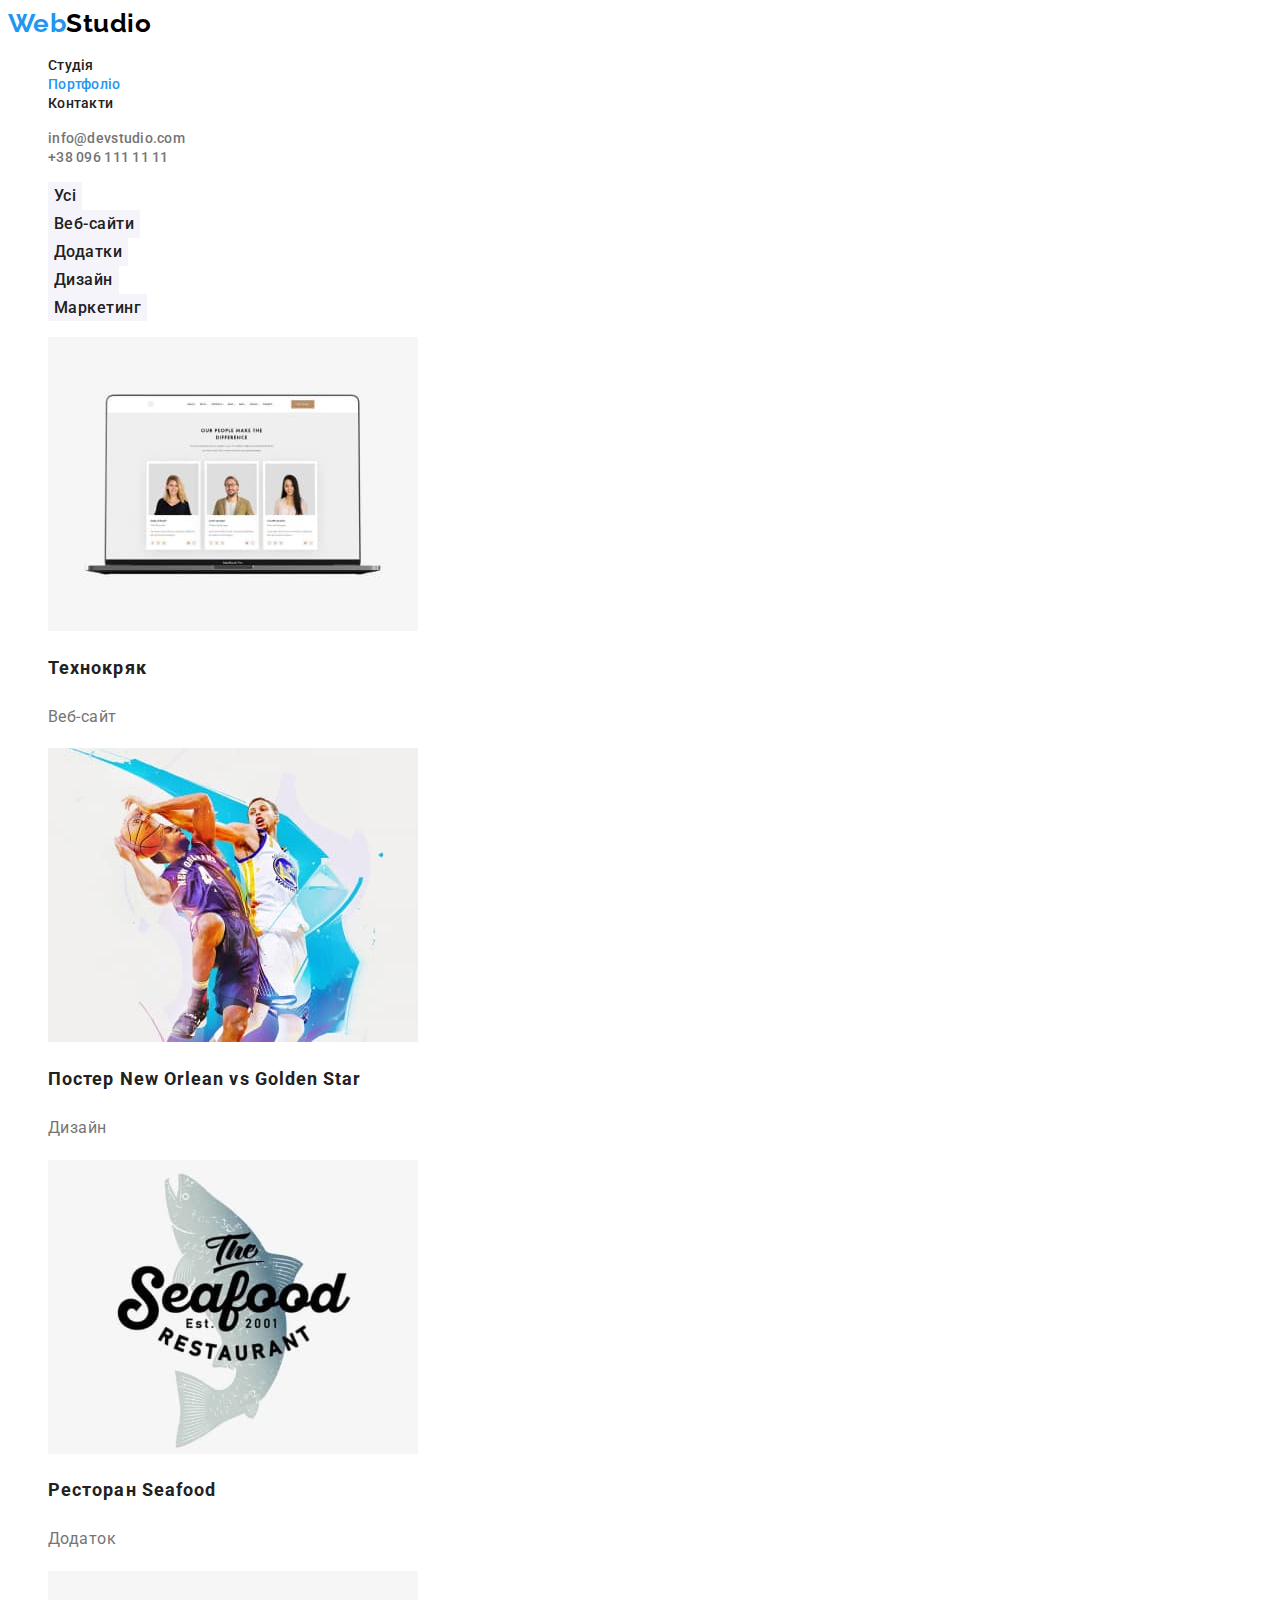
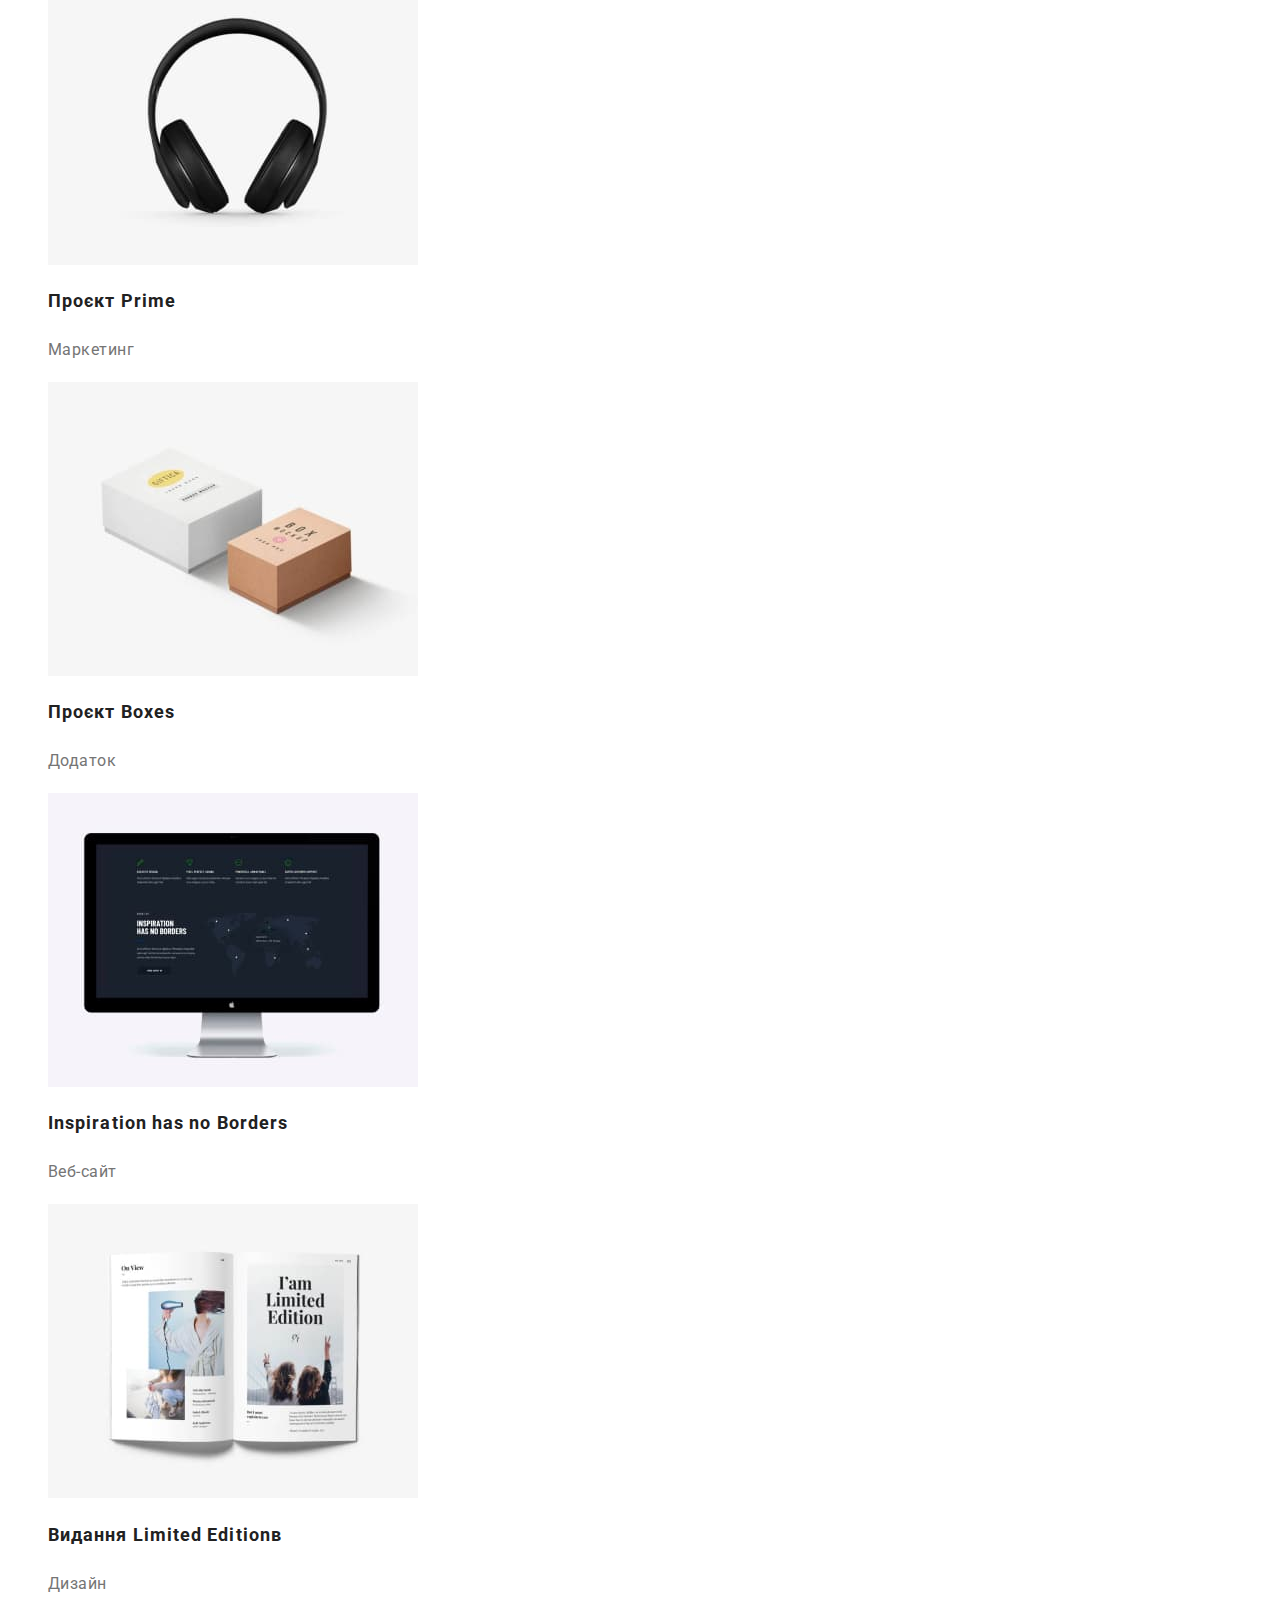
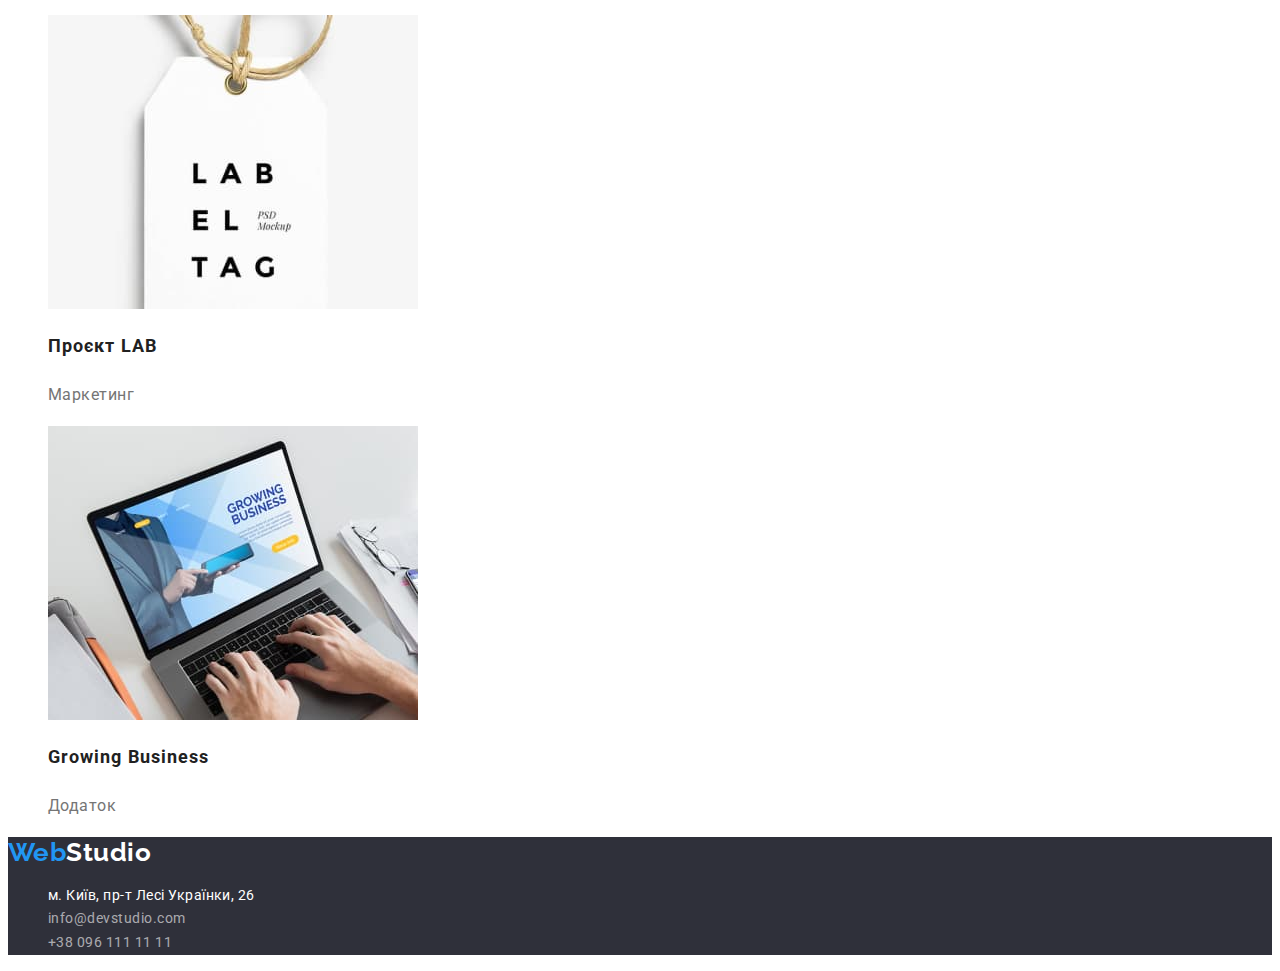
==== commit 4aac6c83: "видаляє колір фону" ====
--- a/portfolio.html
+++ b/portfolio.html
@@ -11,10 +11,10 @@
       href="https://fonts.googleapis.com/css2?family=Raleway:wght@700&family=Roboto:wght@400;500;700;900&display=swap"
       rel="stylesheet"
     />
-    <link rel="stylesheet" href="/css/styles.css" />
+    <link rel="stylesheet" href="./css/styles.css" />
   </head>
   <body>
-    <header class="top">
+    <header>
       <nav>
         <a href="./index.html" class="nav-logo"> <span class="web-logo">Web</span>Studio </a>
         <ul class="site-nav list">
--- a/css/styles.css
+++ b/css/styles.css
@@ -15,15 +15,11 @@
   font-size: 16px;
   letter-spacing: 0.03em;
   color: var(--primary-text-color);
-
-  background-color: var(--primary-background-color);
 }
 
 .list { list-style: none;    }
 
 .link { text-decoration: none; }
-
-.top { background-color: var(--primary-white); }
 
 .nav-logo {
   font-family: 'Raleway', sans-serif;
@@ -84,9 +80,6 @@
   border: none;
   cursor: pointer;
 }
-
-.section { background-color: var(--primary-background-color); }
-.projects-section { background-color: var(--primary-white); }
 
 .section-title {
   font-size: 36px;
